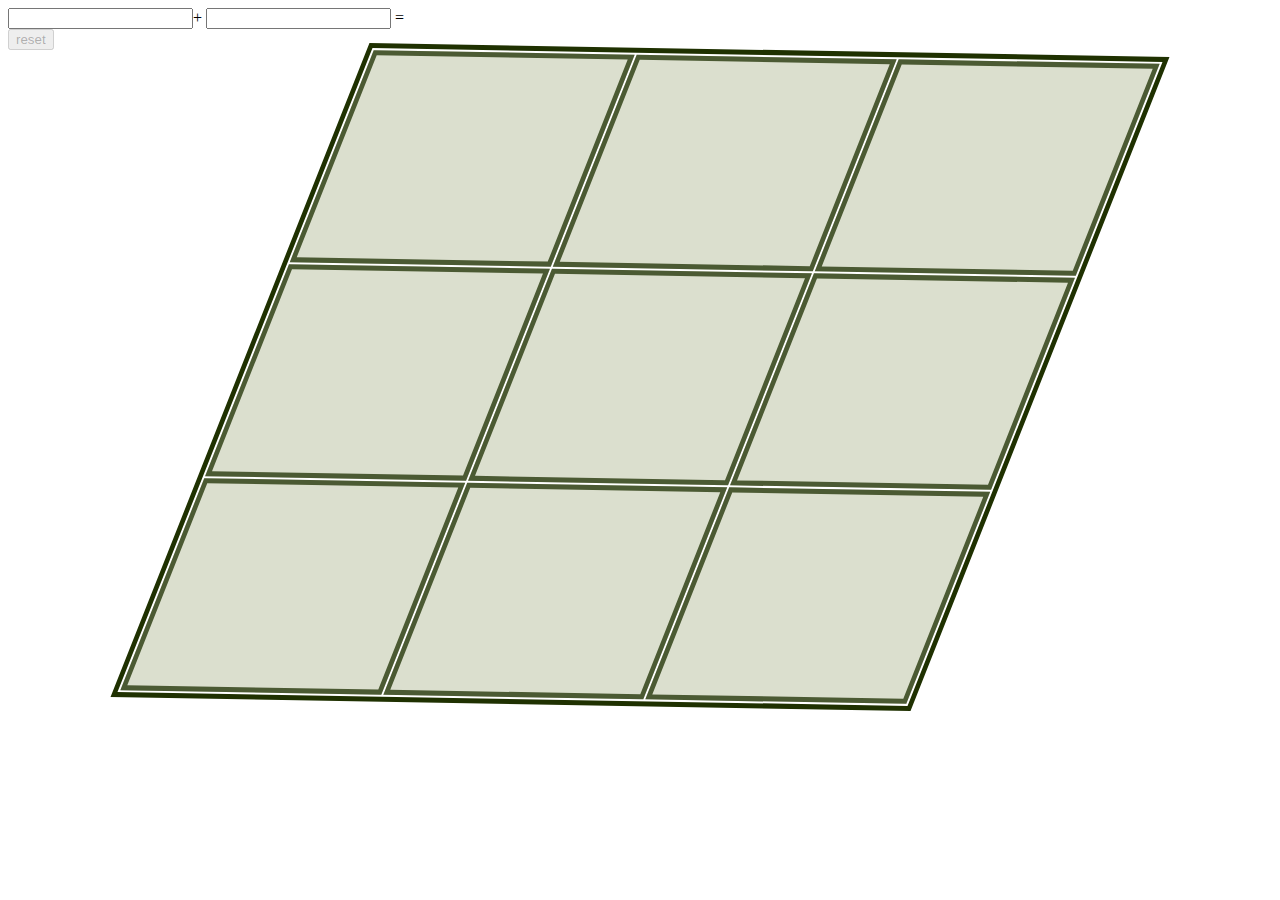
==== index.html @ ec9af098 "Tic tac toe with background2" ====
<!DOCTYPE html>
<html lang="en">
<head>
    <meta charset="UTF-8">
    <meta http-equiv="X-UA-Compatible" content="IE=edge">
    <meta name="viewport" content="width=device-width, initial-scale=1.0">
    <title>Document</title>
</head>
<body>    

    <input id="pole1" type="text" />+

    
    <input id="pole2" type="text" /> 
    =    <div id="box"></div>
    <style>
      body {
        background-image: url('https://th.bing.com/th/id/R.5d12653da99c1280bc9acf414f9c05c4?rik=EYY6ZTTegw165w&pid=ImgRaw&r=0');
    background-repeat: no-repeat;
    background-size: 100% 200%;
    
      }
      table, th, td {
        margin-left: auto;
    margin-right: auto;
      border: 5px solid rgb(31, 49, 1);
      width: 800px;
      height: 200px;

    }
    table {
      transform: skew(-0.06turn, 1deg);
    }
    td {
      text-align: center;
      width:10px solid black ;
      height: 10px solid black;
      font-size: 24px;
      background-color: rgb(211, 216, 194);
      opacity: 0.8;
    }
    .image {
      width: 30px;
    }
    </style>
<table id="tabelka">
  

  <tr>
    <td id="p1"></td>
    <td id="p2"></td>
      <td id="p3"></td>
  
  </tr>

  <tr>
    <td id="p4"></td>
    <td id="p5"></td>
      <td id="p6"></td>
  
  </tr>

  <tr>
    <td id="p7"></td>
    <td id="p8"></td>
      <td id="p9"></td>
  
  </tr>
<button disabled="disabled" id="reset">reset</button>  
</table>    
<div id="result"></div>
<script src="/js/app.js"></script>

</body>
</html>
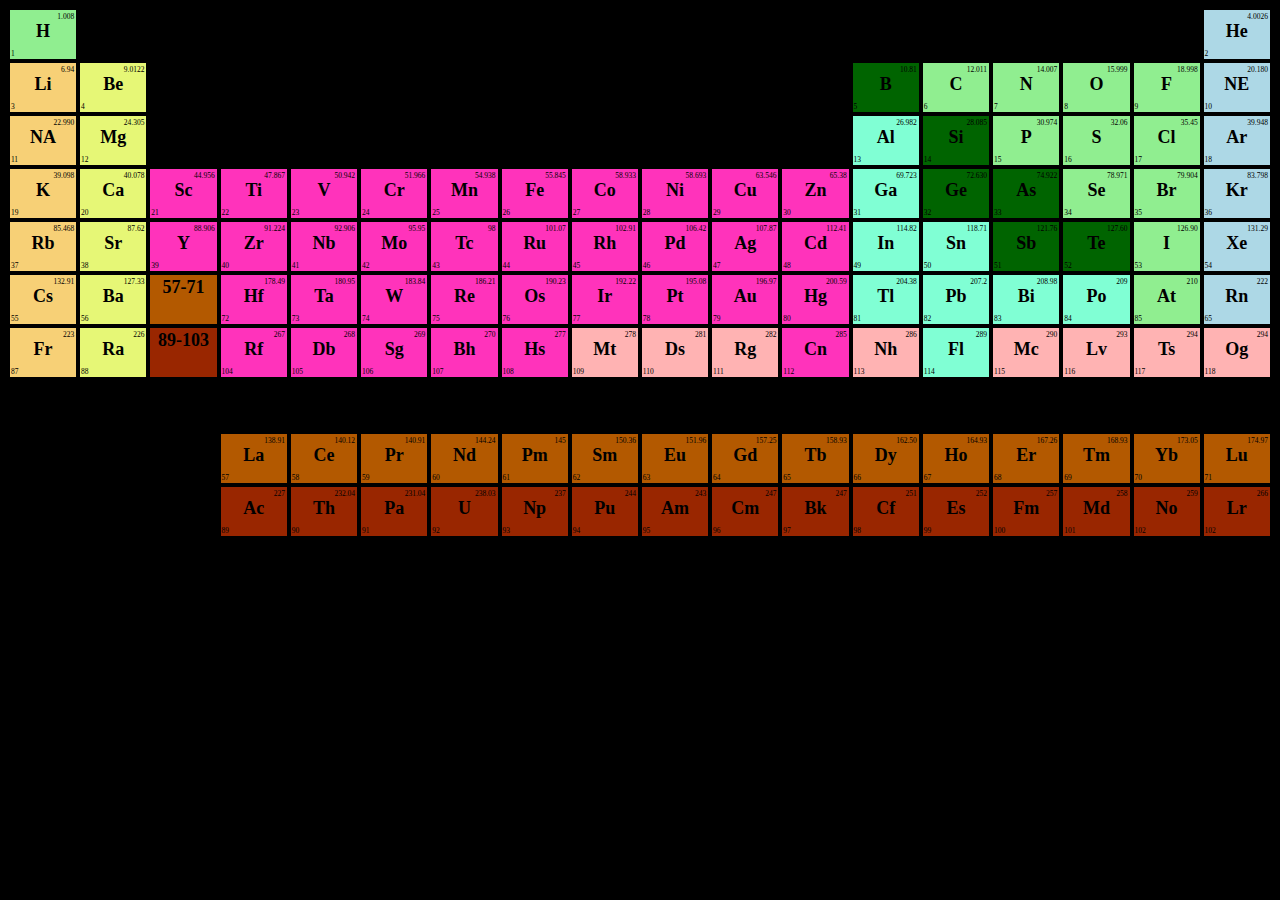
==== commit 54799a50: "elements ordered" ====
--- a/index.html
+++ b/index.html
@@ -1,78 +1,382 @@
-<!DOCTYPE html>
-<html lang="en">
+<html>
+
 <head>
-    <meta charset="UTF-8">
-    <meta http-equiv="X-UA-Compatible" content="IE=edge">
-    <meta name="viewport" content="width=device-width, initial-scale=1.0">
-    <title>Document</title>
+    <link rel="stylesheet" type="text/css" href="responsive.css"/>
 </head>
-<body>    
-
-    <input id="pole1" type="text" />+
-
-    
-    <input id="pole2" type="text" /> 
-    =    <div id="box"></div>
-    <style>
-      body {
-        background-image: url('https://th.bing.com/th/id/R.5d12653da99c1280bc9acf414f9c05c4?rik=EYY6ZTTegw165w&pid=ImgRaw&r=0');
-    background-repeat: no-repeat;
-    background-size: 100% 200%;
-    
-      }
-      table, th, td {
-        margin-left: auto;
-    margin-right: auto;
-      border: 5px solid rgb(31, 49, 1);
-      width: 800px;
-      height: 200px;
-
-    }
-    table {
-      transform: skew(-0.06turn, 1deg);
-    }
-    td {
-      text-align: center;
-      width:10px solid black ;
-      height: 10px solid black;
-      font-size: 24px;
-      background-color: rgb(211, 216, 194);
-      opacity: 0.8;
-    }
-    .image {
-      width: 30px;
-    }
-    </style>
-<table id="tabelka">
-  
-
-  <tr>
-    <td id="p1"></td>
-    <td id="p2"></td>
-      <td id="p3"></td>
-  
-  </tr>
-
-  <tr>
-    <td id="p4"></td>
-    <td id="p5"></td>
-      <td id="p6"></td>
-  
-  </tr>
-
-  <tr>
-    <td id="p7"></td>
-    <td id="p8"></td>
-      <td id="p9"></td>
-  
-  </tr>
-<button disabled="disabled" id="reset">reset</button>  
-</table>    
-<div id="result"></div>
+<style>
+.container {
+	display: flex;
+}
+
+/*weight of element*/
+.dr {
+	text-align: right;
+	font-size:1vmin;
+}
+
+/*symbol name*/
+.symbol{
+  font-size:2vmin;
+  text-align: center
+}
+
+/*num of element*/
+.num_of_ele{
+  position: absolute;
+  left:0.1vmin;
+  bottom: 0.1vmin;
+
+  font-size: 1vmin;
+  text-align: left;
+}
+
+.green {
+  position:relative;
+  background-color: lightgreen;
+  width: 5vw;
+  height: 5vh;
+  padding: 2px;
+  margin: 2px;
+  float: left;
+}
+
+.dark_green {
+  position:relative;
+  background-color: darkgreen;
+  width: 5vw;
+  height: 5vh;
+  padding: 2px;
+  margin: 2px;
+  float: left;
+}
+
+.lime_green {
+  position:relative;
+  background-color: #80ffd4;
+  width: 5vw;
+  height: 5vh;
+  padding: 2px;
+  margin: 2px;
+  float: left;
+}
+
+.pink{
+  position:relative;
+  background-color: #ff33bb;
+  width: 5vw;
+  height: 5vh;
+  padding: 2px;
+  margin: 2px;
+  float: left;
+}
+
+.blue {
+  position:relative;
+  background-color: lightblue;
+  width: 5vw;
+  height: 5vh;
+  padding: 2px;
+  margin: 2px;
+  float: left;
+}
+
+.orange {
+  position:relative;
+  background-color: #f7d076;
+  width: 5vw;
+  height: 5vh;
+  padding: 2px;
+  margin: 2px;
+  float: left;
+}
+
+.dark_orange {
+  position:relative;
+  background-color: #b35900;
+  width: 5vw;
+  height: 5vh;
+  padding: 2px;
+  margin: 2px;
+  float: left;
+}
+
+.red {
+  position:relative;
+  background-color:#ffb3b3 ;
+  width: 5vw;
+  height: 5vh;
+  padding: 2px;
+  margin: 2px;
+  float: left;
+}
+
+.dark_red {
+  position:relative;
+  background-color:#992600 ;
+  width: 5vw;
+  height: 5vh;
+  padding: 2px;
+  margin: 2px;
+  float: left;
+}
+
+.yellow {
+  position:relative;
+  background-color: #e6f776;
+  width: 5vw;
+  height: 5vh;
+  padding: 2px;
+  margin: 2px;
+  float: left;
+}
+
+.invis {
+  position:relative;
+  background-color: lightgreen;
+  opacity: 0;
+  width: 5vw;
+  height: 5vh;
+  padding: 2px;
+  margin: 2px;
+  float: left;
+}
+
+p.gone{
+	visibility: hidden;
+}
+</style>
+<body background="https://i.lensdump.com/i/8GUtVK.jpg" style="background-color:black;">
+
+<!--row 1-->
+<div class="container">
+	<div  class="green"> <div class="dr"><small>1.008</small></div> <div class="symbol"><b>H</b></div>  <div class="num_of_ele"><small>1</small></div></div>
+	<div class="invis"><div class="dr"><small>1</small></div> <br> <div class="symbol"><b>DE</b></div> <div class="num_of_ele"><small>1.008</small></div></div>
+	<div class="invis"><div class="dr"><small>1</small></div> <br> <div class="symbol"><b>DE</b></div> <div class="num_of_ele"><small>1.008</small></div></div>
+	<div class="invis"><div class="dr"><small>1</small></div> <br> <div class="symbol"><b>DE</b></div> <div class="num_of_ele"><small>1.008</small></div></div>
+	<div class="invis"><div class="dr"><small>1</small></div> <br> <div class="symbol"><b>DE</b></div> <div class="num_of_ele"><small>1.008</small></div></div>
+	<div class="invis"><div class="dr"><small>1</small></div> <br> <div class="symbol"><b>DE</b></div> <div class="num_of_ele"><small>1.008</small></div></div>
+	<div class="invis"><div class="dr"><small>1</small></div> <br> <div class="symbol"><b>DE</b></div> <div class="num_of_ele"><small>1.008</small></div></div>
+	<div class="invis"><div class="dr"><small>1</small></div> <br> <div class="symbol"><b>DE</b></div> <div class="num_of_ele"><small>1.008</small></div></div>
+	<div class="invis"><div class="dr"><small>1</small></div> <br> <div class="symbol"><b>DE</b></div> <div class="num_of_ele"><small>1.008</small></div></div>
+	<div class="invis"><div class="dr"><small>1</small></div> <br> <div class="symbol"><b>DE</b></div> <div class="num_of_ele"><small>1.008</small></div></div>
+	<div class="invis"><div class="dr"><small>1</small></div> <br> <div class="symbol"><b>DE</b></div> <div class="num_of_ele"><small>1.008</small></div></div>
+	<div class="invis"><div class="dr"><small>1</small></div> <br> <div class="symbol"><b>DEL</b></div> <div class="num_of_ele"><small>1.008</small></div></div>
+	<div class="invis"><div class="dr"><small>1</small></div> <br> <div class="symbol"><b>DE</b></div> <div class="num_of_ele"><small>1.008</small></div></div>
+	<div class="invis"><div class="dr"><small>1</small></div> <br> <div class="symbol"><b>DE</b></div> <div class="num_of_ele"><small>1.008</small></div></div>
+	<div class="invis"><div class="dr"><small>1</small></div> <br> <div class="symbol"><b>DE</b></div> <div class="num_of_ele"><small>1.008</small></div></div>
+	<div class="invis"><div class="dr"><small>1</small></div> <br> <div class="symbol"><b>DE</b></div> <div class="num_of_ele"><small>1.008</small></div></div>
+	<div class="invis"><div class="dr"><small>1</small></div> <br> <div class="symbol"><b>DE</b></div> <div class="num_of_ele"><small>1.008</small></div></div>
+	<div class="blue"> <div class="dr"><small>4.0026</small></div> <div class="symbol"><b>He</b></div> <div class="num_of_ele"><small>2</small></div></div>
+</div>
+
+
+<!--row 2-->
+<div class="container">
+	<div class="orange"> <div class="dr"><small>6.94</small></div> <div class="symbol"><b>Li</b></div> <div class="num_of_ele"><small>3</small></div></div>
+	<div class="yellow"> <div class="dr"><small>9.0122</small></div>   <div class="symbol"><b>Be</b></div> <div class="num_of_ele"><small>4</small> </div></div>
+
+	<div class="invis"><div class="dr"><small>1</small></div> <br> <div class="symbol"><b>DE</b></div> <div class="num_of_ele"><small>1.008</small></div></div>
+	<div class="invis"><div class="dr"><small>1</small></div> <br> <div class="symbol"><b>DE</b></div> <div class="num_of_ele"><small>1.008</small></div></div>
+	<div class="invis"><div class="dr"><small>1</small></div> <br> <div class="symbol"><b>DE</b></div> <div class="num_of_ele"><small>1.008</small></div></div>
+	<div class="invis"><div class="dr"><small>1</small></div> <br> <div class="symbol"><b>DE</b></div> <div class="num_of_ele"><small>1.008</small></div></div>
+	<div class="invis"><div class="dr"><small>1</small></div> <br> <div class="symbol"><b>DE</b></div> <div class="num_of_ele"><small>1.008</small></div></div>
+	<div class="invis"><div class="dr"><small>1</small></div> <br> <div class="symbol"><b>DE</b></div> <div class="num_of_ele"><small>1.008</small></div></div>
+	<div class="invis"><div class="dr"><small>1</small></div> <br> <div class="symbol"><b>DE</b></div> <div class="num_of_ele"><small>1.008</small></div></div>
+	<div class="invis"><div class="dr"><small>1</small></div> <br> <div class="symbol"><b>DE</b></div> <div class="num_of_ele"><small>1.008</small></div></div>
+	<div class="invis"><div class="dr"><small>1</small></div> <br> <div class="symbol"><b>DE</b></div> <div class="num_of_ele"><small>1.008</small></div></div>
+	<div class="invis"><div class="dr"><small>1</small></div> <br> <div class="symbol"><b>DE</b></div> <div class="num_of_ele"><small>1.008</small></div></div>
+	<div class="dark_green">  <div class="dr"><small>10.81</small></div> <div class="symbol"><b>B</b></div> <div class="num_of_ele"><small>5</small></div></div>
+	<div class="green">  <div class="dr"><small>12.011</small></div> <div class="symbol"><b>C</b></div> <div class="num_of_ele"><small>6</small></div> </div>
+	<div class="green">  <div class="dr"><small>14.007</small></div> <div class="symbol"><b>N</b></div> <div class="num_of_ele"> <small>7</small></div> </div>
+	<div class="green">  <div class="dr"><small>15.999</small></div> <div class="symbol"><b>O</b></div> <div class="num_of_ele"><small>8</small> </div></div>
+	<div class="green">  <div class="dr"><small>18.998</small></div> <div class="symbol"><b>F</b></div> <div class="num_of_ele"><small>9</small></div> </div>
+	<div class="blue">  <div class="dr"><small>20.180</small></div>  <div class="symbol"><b>NE</b></div> <div class="num_of_ele"><small>10</small></div> </div>
+</div>
+
+
+<!--row 3-->
+<div class="container">
+	<div class="orange">  <div class="dr"><small>22.990</small></div> <div class="symbol"><b>NA</b></div> <div class="num_of_ele"><small>11</small></div> </div>
+	<div class="yellow">  <div class="dr"><small>24.305</small></div> <div class="symbol"><b>Mg</b></div> <div class="num_of_ele"><small>12</small></div></div>
+	<div class="invis"><div class="dr"><small>1</small></div> <br> <div class="symbol"><b>DE</b></div> <div class="num_of_ele"><small>1.008</small></div></div>
+	<div class="invis"><div class="dr"><small>1</small></div> <br> <div class="symbol"><b>DE</b></div> <div class="num_of_ele"><small>1.008</small></div></div>
+	<div class="invis"><div class="dr"><small>1</small></div> <br> <div class="symbol"><b>DE</b></div> <div class="num_of_ele"><small>1.008</small></div></div>
+	<div class="invis"><div class="dr"><small>1</small></div> <br> <div class="symbol"><b>DE</b></div> <div class="num_of_ele"><small>1.008</small></div></div>
+	<div class="invis"><div class="dr"><small>1</small></div> <br> <div class="symbol"><b>DE</b></div> <div class="num_of_ele"><small>1.008</small></div></div>
+	<div class="invis"><div class="dr"><small>1</small></div> <br> <div class="symbol"><b>DE</b></div> <div class="num_of_ele"><small>1.008</small></div></div>
+	<div class="invis"><div class="dr"><small>1</small></div> <br> <div class="symbol"><b>DE</b></div> <div class="num_of_ele"><small>1.008</small></div></div>
+	<div class="invis"><div class="dr"><small>1</small></div> <br> <div class="symbol"><b>DE</b></div> <div class="num_of_ele"><small>1.008</small></div></div>
+	<div class="invis"><div class="dr"><small>1</small></div> <br> <div class="symbol"><b>DE</b></div> <div class="num_of_ele"><small>1.008</small></div></div>
+	<div class="invis"><div class="dr"><small>1</small></div> <br> <div class="symbol"><b>DE</b></div> <div class="num_of_ele"><small>1.008</small></div></div>
+	<div class="lime_green"> <div class="dr"><small>26.982</small></div> <div class="symbol"><b>Al</b></div> <div class="num_of_ele"><small>13</small></div> </div>
+	<div class="dark_green"> <div class="dr"><small>28.085</small></div> <div class="symbol"><b>Si</b></div> <div class="num_of_ele"><small>14</small></div> </div>
+	<div class="green"> <div class="dr"><small>30.974</small></div> <div class="symbol"><b>P</b></div> <div class="num_of_ele"><small>15</small></div></div>
+	<div class="green"> <div class="dr"><small>32.06</small></div> <div class="symbol"><b>S</b></div> <div class="num_of_ele"><small>16</small></div></div>
+	<div class="green"> <div class="dr"><small>35.45</small></div> <div class="symbol"><b>Cl</b></div> <div class="num_of_ele"><small>17</small></div></div>
+	<div class="blue"> <div class="dr"><small>39.948</small></div> <div class="symbol"><b>Ar</b></div> <div class="num_of_ele"><small>18</small></div></div>
+</div>
+
+
+<!--row 4-->
+<div class="container">
+	<div class="orange"> <div class="dr"><small>39.098</small></div> <div class="symbol"><b>K</b></div> <div class="num_of_ele"><small>19</small></div> </div>
+	<div class="yellow"> <div class="dr"><small>40.078</small></div> <div class="symbol"><b>Ca</b></div> <div class="num_of_ele"><small>20</small></div> </div>
+	<div class="pink"> <div class="dr"><small>44.956</small></div> <div class="symbol"><b>Sc</b></div> <div class="num_of_ele"><small>21</small></div> </div>
+	<div class="pink"> <div class="dr"><small>47.867</small></div> <div class="symbol"><b>Ti</b></div> <div class="num_of_ele"><small>22</small></div></div>
+	<div class="pink"> <div class="dr"><small>50.942</small></div> <div class="symbol"><b>V</b></div> <div class="num_of_ele"><small>23</small></div></div>
+	<div class="pink"> <div class="dr"><small>51.966</small></div> <div class="symbol"><b>Cr</b></div> <div class="num_of_ele"><small>24</small></div></div>
+	<div class="pink"> <div class="dr"><small>54.938</small></div> <div class="symbol"><b>Mn</b></div> <div class="num_of_ele"> <small>25</small></div></div>
+	<div class="pink"> <div class="dr"><small>55.845</small></div> <div class="symbol"><b>Fe</b></div> <div class="num_of_ele"><small>26</small></div> </div>
+	<div class="pink"> <div class="dr"><small>58.933</small></div> <div class="symbol"><b>Co</b></div> <div class="num_of_ele"><small>27</small></div></div>
+	<div class="pink"> <div class="dr"><small>58.693</small></div> <div class="symbol"><b>Ni</b></div> <div class="num_of_ele"><small>28</small></div></div>
+	<div class="pink"> <div class="dr"><small>63.546</small></div> <div class="symbol"><b>Cu</b></div> <div class="num_of_ele"><small>29</small></div></div>
+	<div class="pink"> <div class="dr"><small>65.38</small></div>  <div class="symbol"><b>Zn</b></div> <div class="num_of_ele"><small>30</small></div></div>
+	<div class="lime_green"> <div class="dr"><small>69.723</small></div> <div class="symbol"><b>Ga</b></div> <div class="num_of_ele"><small>31</small></div></div>
+	<div class="dark_green"> <div class="dr"><small>72.630</small></div> <div class="symbol"><b>Ge</b></div> <div class="num_of_ele"><small>32</small></div></div>
+	<div class="dark_green"> <div class="dr"><small>74.922</small></div> <div class="symbol"><b>As</b></div> <div class="num_of_ele"><small>33</small></div></div>
+	<div class="green"> <div class="dr"><small>78.971</small></div> <div class="symbol"><b>Se</b></div> <div class="num_of_ele"><small>34</small></div></div>
+	<div class="green"> <div class="dr"><small>79.904</small></div> <div class="symbol"><b>Br</b></div> <div class="num_of_ele"><small>35</small></div></div>
+	<div class="blue"> <div class="dr"><small>83.798</small></div> <div class="symbol"><b>Kr</b></div> <div class="num_of_ele"><small>36</small></div></div>
+</div>
+
+
+<!--row 5 -->
+<div class="container">
+	<div class="orange"> <div class="dr"><small>85.468</small></div> <div class="symbol"><b>Rb</b></div> <div class="num_of_ele"><small>37</small></div></div>
+	<div class="yellow"> <div class="dr"><small>87.62</small></div> <div class="symbol"><b>Sr</b></div> <div class="num_of_ele"><small>38</small></div> </div>
+	<div class="pink"> <div class="dr"><small>88.906</small></div> <div class="symbol"><b>Y</b></div> <div class="num_of_ele"><small>39</small></div> </div>
+	<div class="pink"> <div class="dr"><small>91.224</small></div>  <div class="symbol"><b>Zr</b></div> <div class="num_of_ele"><small>40</small></div></div>
+	<div class="pink"> <div class="dr"><small>92.906</small></div> <div class="symbol"><b>Nb</b></div> <div class="num_of_ele"><small>41</small></div> </div>
+	<div class="pink"> <div class="dr"><small>95.95</small></div>   <div class="symbol"><b>Mo</b></div> <div class="num_of_ele"><small>42</small></div> </div>
+	<div class="pink"> <div class="dr"><small>98</small></div> <div class="symbol"><b>Tc</b></div> <div class="num_of_ele"><small>43</small></div> </div>
+	<div class="pink"> <div class="dr"><small>101.07</small></div> <div class="symbol"><b>Ru</b></div> <div class="num_of_ele"> <small>44</small></div> </div>
+	<div class="pink"> <div class="dr"><small>102.91</small></div> <div class="symbol"><b>Rh</b></div> <div class="num_of_ele"> <small>45</small></div></div>
+	<div class="pink"> <div class="dr"><small>106.42</small></div> <div class="symbol"><b>Pd</b></div> <div class="num_of_ele"><small>46</small></div></div>
+	<div class="pink"> <div class="dr"><small>107.87</small></div> <div class="symbol"><b>Ag</b></div> <div class="num_of_ele"><small>47</small></div> </div>
+	<div class="pink"> <div class="dr"><small>112.41</small></div> <div class="symbol"><b>Cd</b></div> <div class="num_of_ele"> <small>48</small></div> </div>
+	<div class="lime_green"> <div class="dr"><small>114.82</small></div> <div class="symbol"><b>In</b></div> <div class="num_of_ele"> <small>49</small> </div></div>
+	<div class="lime_green"> <div class="dr"><small>118.71</small></div> <div class="symbol"><b>Sn</b></div> <div class="num_of_ele"> <small>50</small></div> </div>
+	<div class="dark_green"> <div class="dr"><small>121.76</small></div> <div class="symbol"><b>Sb</b></div> <div class="num_of_ele"> <small>51</small></div></div>
+	<div class="dark_green"> <div class="dr"><small>127.60</small></div>  <div class="symbol"><b>Te</b></div> <div class="num_of_ele"><small>52</small></div> </div>
+	<div class="green"> <div class="dr"><small>126.90</small></div> <div class="symbol"><b>I</b></div> <div class="num_of_ele"><small>53</small></div> </div>
+	<div class="blue"> <div class="dr"><small>131.29</small></div> <div class="symbol"><b>Xe</b></div> <div class="num_of_ele"><small>54</small></div></div>
+</div>
+
+
+<!--row 6-->
+<div class="container">
+	<div class="orange">  <div class="dr"><small>132.91</small></div> <div class="symbol"><b>Cs</b></div> <div class="num_of_ele"><small>55</small></div></div>
+	<div class="yellow">  <div class="dr"><small>127.33</small></div> <div class="symbol"><b>Ba</b></div> <div class="num_of_ele"><small>56</small></div></div>
+	<div class="dark_orange">  <div class="dr"><small></small></div>  <div class="symbol"><b><center>57-71</center></b></div> <div class="num_of_ele"><small></small></div></div>
+	<div class="pink">  <div class="dr"><small>178.49</small></div> <div class="symbol"><b>Hf</b></div> <div class="num_of_ele"><small>72</small></div></div>
+	<div class="pink">  <div class="dr"><small>180.95</small></div> <div class="symbol"><b>Ta</b></div> <div class="num_of_ele"><small>73</small></div></div>
+	<div class="pink">  <div class="dr"><small>183.84</small></div> <div class="symbol"><b>W</b></div> <div class="num_of_ele"><small>74</small></div> </div>
+	<div class="pink">  <div class="dr"><small>186.21</small></div>  <div class="symbol"><b>Re</b></div> <div class="num_of_ele"><small>75</small></div></div>
+	<div class="pink">  <div class="dr"><small>190.23</small></div> <div class="symbol"><b>Os</b></div> <div class="num_of_ele"><small>76</small></div></div>
+	<div class="pink">  <div class="dr"><small>192.22</small></div> <div class="symbol"><b>Ir</b></div> <div class="num_of_ele"><small>77</small></div> </div>
+	<div class="pink">  <div class="dr"><small>195.08</small></div>   <div class="symbol"><b>Pt</b></div> <div class="num_of_ele"><small>78</small></div> </div>
+	<div class="pink">  <div class="dr"><small>196.97</small></div>   <div class="symbol"><b>Au</b></div> <div class="num_of_ele"><small>79</small></div> </div>
+	<div class="pink">  <div class="dr"><small>200.59</small></div>   <div class="symbol"><b>Hg</b></div> <div class="num_of_ele"><small>80</small></div> </div>
+	<div class="lime_green">  <div class="dr"><small>204.38</small></div>   <div class="symbol"><b>Tl</b></div> <div class="num_of_ele"><small>81</small></div> </div>
+	<div class="lime_green">  <div class="dr"><small>207.2</small></div>   <div class="symbol"><b>Pb</b> </div> <div class="num_of_ele"><small>82</small></div> </div>
+	<div class="lime_green">  <div class="dr"><small>208.98</small></div>   <div class="symbol"><b>Bi</b></div> <div class="num_of_ele"><small>83</small></div> </div>
+	<div class="lime_green">  <div class="dr"><small>209</small></div>   <div class="symbol"><b>Po</b></div> <div class="num_of_ele"><small>84</small></div> </div>
+	<div class="green">  <div class="dr"><small>210</small></div>   <div class="symbol"><b>At</b></div> <div class="num_of_ele"><small>85</small></div> </div>
+	<div class="blue">  <div class="dr"><small>222</small></div>   <div class="symbol"><b>Rn</b></div> <div class="num_of_ele"><small>65</small></div> </div>
+</div>
+
+
+<!--row 7-->
+<div class="container">
+	<div class="orange">  <div class="dr"><small>223</small></div>   <div class="symbol"><b>Fr</b></div> <div class="num_of_ele"><small>87</small></div> </div>
+	<div class="yellow">  <div class="dr"><small>226</small></div>   <div class="symbol"><b>Ra</b></div> <div class="num_of_ele"><small>88</small></div> </div>
+	<div class="dark_red">  <div class="dr"><small></small></div>   <div class="symbol"><b><center>89-103</center></b></div> <div class="num_of_ele"><small></small></div> </div>
+	<div class="pink">  <div class="dr"><small>267</small></div>   <div class="symbol"><b>Rf</b></div> <div class="num_of_ele"><small>104</small></div> </div>
+	<div class="pink">  <div class="dr"><small>268</small></div>   <div class="symbol"><b>Db</b></div> <div class="num_of_ele"><small>105</small></div> </div>
+	<div class="pink">  <div class="dr"><small>269</small></div>   <div class="symbol"><b>Sg</b></div> <div class="num_of_ele"><small>106</small></div> </div>
+	<div class="pink">  <div class="dr"><small>270</small></div>   <div class="symbol"><b>Bh</b></div> <div class="num_of_ele"><small>107</small></div> </div>
+	<div class="pink">  <div class="dr"><small>277</small></div>   <div class="symbol"><b>Hs</b></div> <div class="num_of_ele"><small>108</small></div> </div>
+	<div class="red">  <div class="dr"><small>278</small></div>   <div class="symbol"><b>Mt</b></div> <div class="num_of_ele"><small>109</small></div> </div>
+	<div class="red">  <div class="dr"><small>281</small></div>   <div class="symbol"><b>Ds</b></div> <div class="num_of_ele"><small>110</small></div> </div>
+	<div class="red">  <div class="dr"><small>282</small></div>   <div class="symbol"><b>Rg</b></div> <div class="num_of_ele"><small>111</small></div> </div>
+	<div class="pink">  <div class="dr"><small>285</small></div>   <div class="symbol"><b>Cn</b></div> <div class="num_of_ele"><small>112</small></div> </div>
+	<div class="red">  <div class="dr"><small>286</small></div>   <div class="symbol"><b>Nh</b></div> <div class="num_of_ele"><small>113</small></div> </div>
+	<div class="lime_green">  <div class="dr"><small>289</small></div>   <div class="symbol"><b>Fl</b> </div> <div class="num_of_ele"><small>114</small> </div></div>
+	<div class="red">  <div class="dr"><small>290</small></div>   <div class="symbol"><b>Mc</b></div> <div class="num_of_ele"><small>115</small></div> </div>
+	<div class="red">  <div class="dr"><small>293</small></div>   <div class="symbol"><b>Lv</b></div> <div class="num_of_ele"><small>116</small></div> </div>
+	<div class="red">  <div class="dr"><small>294</small></div>   <div class="symbol"><b>Ts</b></div> <div class="num_of_ele"><small>117</small></div></div>
+	<div class="red">  <div class="dr"><small>294</small></div>   <div class="symbol"><b>Og</b></div> <div class="num_of_ele"><small>118</small></div> </div>
+</div>
+
+
+<!--row 8 is empty-->
+<div class="container">
+	<div class="invis"><div class="dr"><small>1</small></div> <br> <div class="symbol"><b>DE</b></div> <div class="num_of_ele"><small>1.008</small></div></div>
+	<div class="invis"><div class="dr"><small>1</small></div> <br> <div class="symbol"><b>DE</b></div> <div class="num_of_ele"><small>1.008</small></div></div>
+	<div class="invis"><div class="dr"><small>1</small></div> <br> <div class="symbol"><b>DE</b></div> <div class="num_of_ele"><small>1.008</small></div></div>
+	<div class="invis"><div class="dr"><small>1</small></div> <br> <div class="symbol"><b>DE</b></div> <div class="num_of_ele"><small>1.008</small></div></div>
+	<div class="invis"><div class="dr"><small>1</small></div> <br> <div class="symbol"><b>DE</b></div> <div class="num_of_ele"><small>1.008</small></div></div>
+	<div class="invis"><div class="dr"><small>1</small></div> <br> <div class="symbol"><b>DE</b></div> <div class="num_of_ele"><small>1.008</small></div></div>
+	<div class="invis"><div class="dr"><small>1</small></div> <br> <div class="symbol"><b>DE</b></div> <div class="num_of_ele"><small>1.008</small></div></div>
+	<div class="invis"><div class="dr"><small>1</small></div> <br> <div class="symbol"><b>DE</b></div> <div class="num_of_ele"><small>1.008</small></div></div>
+	<div class="invis"><div class="dr"><small>1</small></div> <br> <div class="symbol"><b>DE</b></div> <div class="num_of_ele"><small>1.008</small></div></div>
+	<div class="invis"><div class="dr"><small>1</small></div> <br> <div class="symbol"><b>DE</b></div> <div class="num_of_ele"><small>1.008</small></div></div>
+	<div class="invis"><div class="dr"><small>1</small></div> <br> <div class="symbol"><b>DE</b></div> <div class="num_of_ele"><small>1.008</small></div></div>
+	<div class="invis"><div class="dr"><small>1</small></div> <br> <div class="symbol"><b>DE</b></div> <div class="num_of_ele"><small>1.008</small></div></div>
+	<div class="invis"><div class="dr"><small>1</small></div> <br> <div class="symbol"><b>DE</b></div> <div class="num_of_ele"><small>1.008</small></div></div>
+	<div class="invis"><div class="dr"><small>1</small></div> <br> <div class="symbol"><b>DE</b></div> <div class="num_of_ele"><small>1.008</small></div></div>
+	<div class="invis"><div class="dr"><small>1</small></div> <br> <div class="symbol"><b>DE</b></div> <div class="num_of_ele"><small>1.008</small></div></div>
+	<div class="invis"><div class="dr"><small>1</small></div> <br> <div class="symbol"><b>DE</b></div> <div class="num_of_ele"><small>1.008</small></div></div>
+	<div class="invis"><div class="dr"><small>1</small></div> <br> <div class="symbol"><b>DE</b></div> <div class="num_of_ele"><small>1.008</small></div></div>
+	<div class="invis"><div class="dr"><small>1</small></div> <br> <div class="symbol"><b>DE</b></div> <div class="num_of_ele"><small>1.008</small></div></div>
+</div>
+
+
+<!--row 9-->
+<div class="container">
+	<div class="invis"><div class="dr"><small>1</small></div> <br> <div class="symbol"><b>DE</b></div> <div class="num_of_ele"><small>1.008</small></div></div>
+	<div class="invis"><div class="dr"><small>1</small></div> <br> <div class="symbol"><b>DE</b></div> <div class="num_of_ele"><small>1.008</small></div></div>
+	<div class="invis"><div class="dr"><small>1</small></div> <br> <div class="symbol"><b>DE</b></div> <div class="num_of_ele"><small>1.008</small></div></div>
+	<div class="dark_orange">  <div class="dr"><small>138.91</small></div>   <div class="symbol"><b>La</b></div> <div class="num_of_ele"><small>57</small></div> </div>
+	<div class="dark_orange">  <div class="dr"><small>140.12</small></div>   <div class="symbol"><b>Ce</b></div> <div class="num_of_ele"><small>58</small></div> </div>
+	<div class="dark_orange">  <div class="dr"><small>140.91</small></div>   <div class="symbol"><b>Pr</b></div> <div class="num_of_ele"><small>59</small></div> </div>
+	<div class="dark_orange">  <div class="dr"><small>144.24</small></div>   <div class="symbol"><b>Nd</b></div> <div class="num_of_ele"><small>60</small></div> </div>
+	<div class="dark_orange">  <div class="dr"><small>145</small></div>   <div class="symbol"><b>Pm</b></div> <div class="num_of_ele"><small>61</small></div> </div>
+	<div class="dark_orange">  <div class="dr"><small>150.36</small></div>   <div class="symbol"><b>Sm</b></div> <div class="num_of_ele"><small>62</small></div> </div>
+	<div class="dark_orange">  <div class="dr"><small>151.96</small></div>   <div class="symbol"><b>Eu</b></div> <div class="num_of_ele"><small>63</small></div> </div>
+	<div class="dark_orange">  <div class="dr"><small>157.25</small></div>   <div class="symbol"><b>Gd</b></div> <div class="num_of_ele"><small>64</small></div> </div>
+	<div class="dark_orange">  <div class="dr"><small>158.93</small></div>   <div class="symbol"><b>Tb</b></div> <div class="num_of_ele"><small>65</small></div> </div>
+	<div class="dark_orange">  <div class="dr"><small>162.50</small></div>   <div class="symbol"><b>Dy</b></div> <div class="num_of_ele"><small>66</small></div> </div>
+	<div class="dark_orange">  <div class="dr"><small>164.93</small></div>   <div class="symbol"><b>Ho</b></div> <div class="num_of_ele"><small>67</small></div> </div>
+	<div class="dark_orange">  <div class="dr"><small>167.26</small></div>   <div class="symbol"><b>Er</b></div> <div class="num_of_ele"><small>68</small></div> </div>
+	<div class="dark_orange">  <div class="dr"><small>168.93</small></div>   <div class="symbol"><b>Tm</b></div> <div class="num_of_ele"><small>69</small></div> </div>
+	<div class="dark_orange">  <div class="dr"><small>173.05</small></div>   <div class="symbol"><b>Yb</b></div> <div class="num_of_ele"><small>70</small></div> </div>
+	<div class="dark_orange">  <div class="dr"><small>174.97</small></div>   <div class="symbol"><b>Lu</b></div> <div class="num_of_ele"><small>71</small></div> </div>
+</div>
+
+
+<!--row 10-->
+<div class="container">
+	<div class="invis"><div class="dr"><small>1</small></div> <br> <div class="symbol"><b>DE</b></div> <div class="num_of_ele"><small>1.008</small></div></div>
+	<div class="invis"><div class="dr"><small>1</small></div> <br> <div class="symbol"><b>DE</b></div> <div class="num_of_ele"><small>1.008</small></div></div>
+	<div class="invis"><div class="dr"><small>1</small></div> <br> <div class="symbol"><b>DE</b></div> <div class="num_of_ele"><small>1.008</small></div></div>
+	<div class="dark_red">  <div class="dr"><small>227</small></div>   <div class="symbol"><b>Ac</b></div> <div class="num_of_ele"><small>89</small></div> </div>
+	<div class="dark_red">  <div class="dr"><small>232.04</small></div>   <div class="symbol"><b>Th</b></div> <div class="num_of_ele"><small>90</small></div> </div>
+	<div class="dark_red">  <div class="dr"><small>231.04</small></div>   <div class="symbol"><b>Pa</b></div> <div class="num_of_ele"><small>91</small></div> </div>
+	<div class="dark_red">  <div class="dr"><small>238.03</small></div>   <div class="symbol"><b>U</b></div> <div class="num_of_ele"><small>92</small></div> </div>
+	<div class="dark_red">  <div class="dr"><small>237</small></div>   <div class="symbol"><b>Np</b></div> <div class="num_of_ele"><small>93</small></div> </div>
+	<div class="dark_red">  <div class="dr"><small>244</small></div>   <div class="symbol"><b>Pu</b></div> <div class="num_of_ele"><small>94</small></div> </div>
+	<div class="dark_red">  <div class="dr"><small>243</small></div>   <div class="symbol"><b>Am</b></div> <div class="num_of_ele"><small>95</small></div> </div>
+	<div class="dark_red">  <div class="dr"><small>247</small></div>   <div class="symbol"><b>Cm</b></div> <div class="num_of_ele"><small>96</small></div> </div>
+	<div class="dark_red">  <div class="dr"><small>247</small></div>   <div class="symbol"><b>Bk</b></div> <div class="num_of_ele"><small>97</small></div> </div>
+	<div class="dark_red">  <div class="dr"><small>251</small></div>   <div class="symbol"><b>Cf</b></div> <div class="num_of_ele"><small>98</small></div> </div>
+	<div class="dark_red">  <div class="dr"><small>252</small></div>   <div class="symbol"><b>Es</b></div> <div class="num_of_ele"><small>99</small> </div></div>
+	<div class="dark_red">  <div class="dr"><small>257</small></div>   <div class="symbol"><b>Fm</b></div> <div class="num_of_ele"><small>100</small></div> </div>
+	<div class="dark_red">  <div class="dr"><small>258</small></div>   <div class="symbol"><b>Md</b></div> <div class="num_of_ele"><small>101</small></div> </div>
+	<div class="dark_red">  <div class="dr"><small>259</small></div>   <div class="symbol"><b>No</b></div> <div class="num_of_ele"><small>102</small></div> </div>
+	<div class="dark_red">  <div class="dr"><small>266</small></div>   <div class="symbol"><b>Lr</b></div> <div class="num_of_ele"><small>102</small></div> </div>
+</div>
 <script src="/js/app.js"></script>
-
+<script src="/js/pierwiastki.js"></script>
 </body>
-</html> 
-
-
-
+</html>
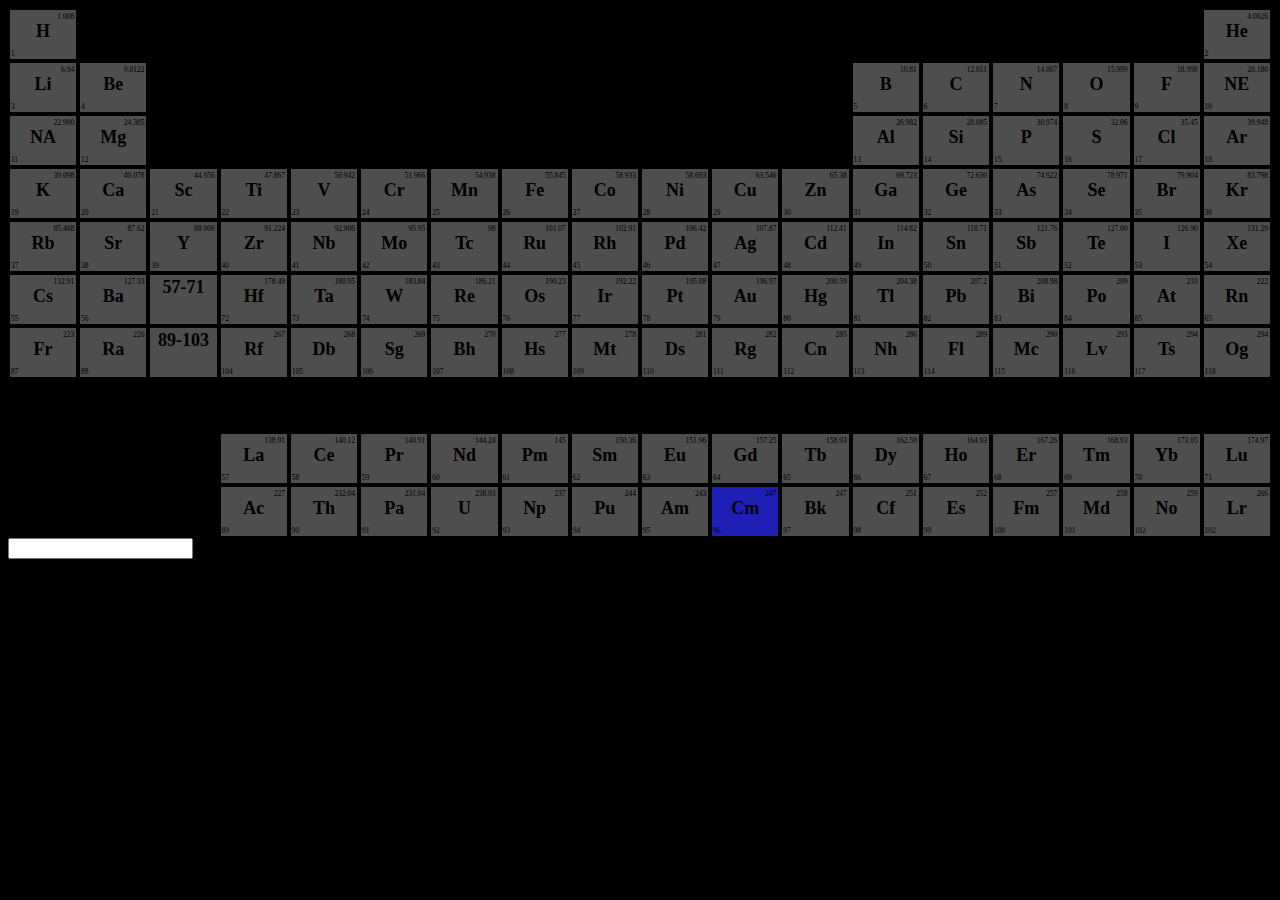
==== commit cb5816cf: "gameElements" ====
--- a/index.html
+++ b/index.html
@@ -7,7 +7,35 @@
 .container {
 	display: flex;
 }
-
+.checked {
+	position:relative;
+  background-color: rgba(33, 35, 202, 0.897) !important;
+  width: 5vw;
+  height: 5vh;
+  padding: 2px;
+  margin: 2px;
+  float: left;
+  
+}
+
+.goodAnswer{
+	position:relative;
+  background-color: rgba(5, 249, 95, 0.897) !important;
+  width: 5vw;
+  height: 5vh;
+  padding: 2px;
+  margin: 2px;
+  float: left;
+}
+.badAnswer{
+	position:relative;
+  background-color: rgba(249, 5, 5, 0.897) !important;
+  width: 5vw;
+  height: 5vh;
+  padding: 2px;
+  margin: 2px;
+  float: left;
+}
 /*weight of element*/
 .dr {
 	text-align: right;
@@ -32,7 +60,7 @@
 
 .green {
   position:relative;
-  background-color: lightgreen;
+  background-color: rgba(86, 87, 86, 0.897);
   width: 5vw;
   height: 5vh;
   padding: 2px;
@@ -42,7 +70,7 @@
 
 .dark_green {
   position:relative;
-  background-color: darkgreen;
+  background-color:rgba(86, 87, 86, 0.897);
   width: 5vw;
   height: 5vh;
   padding: 2px;
@@ -52,7 +80,7 @@
 
 .lime_green {
   position:relative;
-  background-color: #80ffd4;
+  background-color:rgba(86, 87, 86, 0.897);
   width: 5vw;
   height: 5vh;
   padding: 2px;
@@ -62,7 +90,7 @@
 
 .pink{
   position:relative;
-  background-color: #ff33bb;
+  background-color: rgba(86, 87, 86, 0.897);
   width: 5vw;
   height: 5vh;
   padding: 2px;
@@ -72,7 +100,7 @@
 
 .blue {
   position:relative;
-  background-color: lightblue;
+  background-color:rgba(86, 87, 86, 0.897);
   width: 5vw;
   height: 5vh;
   padding: 2px;
@@ -82,7 +110,7 @@
 
 .orange {
   position:relative;
-  background-color: #f7d076;
+  background-color: rgba(86, 87, 86, 0.897);
   width: 5vw;
   height: 5vh;
   padding: 2px;
@@ -92,7 +120,7 @@
 
 .dark_orange {
   position:relative;
-  background-color: #b35900;
+  background-color:rgba(86, 87, 86, 0.897);
   width: 5vw;
   height: 5vh;
   padding: 2px;
@@ -102,7 +130,7 @@
 
 .red {
   position:relative;
-  background-color:#ffb3b3 ;
+  background-color:rgba(86, 87, 86, 0.897);
   width: 5vw;
   height: 5vh;
   padding: 2px;
@@ -112,7 +140,7 @@
 
 .dark_red {
   position:relative;
-  background-color:#992600 ;
+  background-color:rgba(86, 87, 86, 0.897);
   width: 5vw;
   height: 5vh;
   padding: 2px;
@@ -122,7 +150,7 @@
 
 .yellow {
   position:relative;
-  background-color: #e6f776;
+  background-color:rgba(86, 87, 86, 0.897);
   width: 5vw;
   height: 5vh;
   padding: 2px;
@@ -376,7 +404,12 @@
 	<div class="dark_red">  <div class="dr"><small>259</small></div>   <div class="symbol"><b>No</b></div> <div class="num_of_ele"><small>102</small></div> </div>
 	<div class="dark_red">  <div class="dr"><small>266</small></div>   <div class="symbol"><b>Lr</b></div> <div class="num_of_ele"><small>102</small></div> </div>
 </div>
-<script src="/js/app.js"></script>
-<script src="/js/pierwiastki.js"></script>
+<input id="insertElementKey" onkeypress="checkElement(event)"/>
+<script src="../js/pierwiastki.js"></script>
+<script src="../js/app.js"></script>
+
+
 </body>
+
+
 </html>
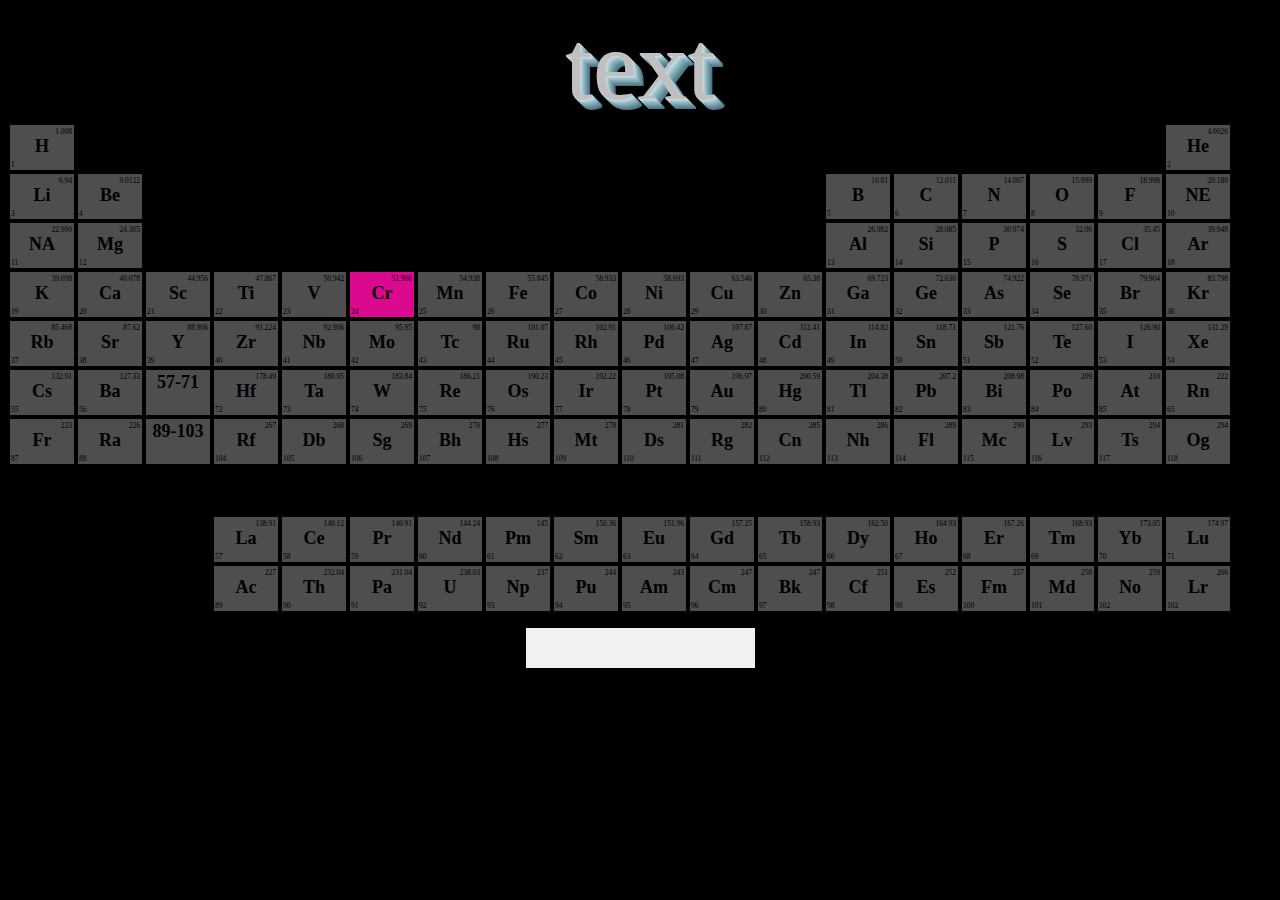
==== commit 63279add: "game with timer" ====
--- a/index.html
+++ b/index.html
@@ -1,415 +1,971 @@
 <html>
 
 <head>
-    <link rel="stylesheet" type="text/css" href="responsive.css"/>
+    <link rel="stylesheet" type="text/css" href="../css/style.css" />
+    <link rel="stylesheet" type="text/css" href="../css/autocomplete.css" />
 </head>
-<style>
-.container {
-	display: flex;
-}
-.checked {
-	position:relative;
-  background-color: rgba(33, 35, 202, 0.897) !important;
-  width: 5vw;
-  height: 5vh;
-  padding: 2px;
-  margin: 2px;
-  float: left;
-  
-}
-
-.goodAnswer{
-	position:relative;
-  background-color: rgba(5, 249, 95, 0.897) !important;
-  width: 5vw;
-  height: 5vh;
-  padding: 2px;
-  margin: 2px;
-  float: left;
-}
-.badAnswer{
-	position:relative;
-  background-color: rgba(249, 5, 5, 0.897) !important;
-  width: 5vw;
-  height: 5vh;
-  padding: 2px;
-  margin: 2px;
-  float: left;
-}
-/*weight of element*/
-.dr {
-	text-align: right;
-	font-size:1vmin;
-}
-
-/*symbol name*/
-.symbol{
-  font-size:2vmin;
-  text-align: center
-}
-
-/*num of element*/
-.num_of_ele{
-  position: absolute;
-  left:0.1vmin;
-  bottom: 0.1vmin;
-
-  font-size: 1vmin;
-  text-align: left;
-}
-
-.green {
-  position:relative;
-  background-color: rgba(86, 87, 86, 0.897);
-  width: 5vw;
-  height: 5vh;
-  padding: 2px;
-  margin: 2px;
-  float: left;
-}
-
-.dark_green {
-  position:relative;
-  background-color:rgba(86, 87, 86, 0.897);
-  width: 5vw;
-  height: 5vh;
-  padding: 2px;
-  margin: 2px;
-  float: left;
-}
-
-.lime_green {
-  position:relative;
-  background-color:rgba(86, 87, 86, 0.897);
-  width: 5vw;
-  height: 5vh;
-  padding: 2px;
-  margin: 2px;
-  float: left;
-}
-
-.pink{
-  position:relative;
-  background-color: rgba(86, 87, 86, 0.897);
-  width: 5vw;
-  height: 5vh;
-  padding: 2px;
-  margin: 2px;
-  float: left;
-}
-
-.blue {
-  position:relative;
-  background-color:rgba(86, 87, 86, 0.897);
-  width: 5vw;
-  height: 5vh;
-  padding: 2px;
-  margin: 2px;
-  float: left;
-}
-
-.orange {
-  position:relative;
-  background-color: rgba(86, 87, 86, 0.897);
-  width: 5vw;
-  height: 5vh;
-  padding: 2px;
-  margin: 2px;
-  float: left;
-}
-
-.dark_orange {
-  position:relative;
-  background-color:rgba(86, 87, 86, 0.897);
-  width: 5vw;
-  height: 5vh;
-  padding: 2px;
-  margin: 2px;
-  float: left;
-}
-
-.red {
-  position:relative;
-  background-color:rgba(86, 87, 86, 0.897);
-  width: 5vw;
-  height: 5vh;
-  padding: 2px;
-  margin: 2px;
-  float: left;
-}
-
-.dark_red {
-  position:relative;
-  background-color:rgba(86, 87, 86, 0.897);
-  width: 5vw;
-  height: 5vh;
-  padding: 2px;
-  margin: 2px;
-  float: left;
-}
-
-.yellow {
-  position:relative;
-  background-color:rgba(86, 87, 86, 0.897);
-  width: 5vw;
-  height: 5vh;
-  padding: 2px;
-  margin: 2px;
-  float: left;
-}
-
-.invis {
-  position:relative;
-  background-color: lightgreen;
-  opacity: 0;
-  width: 5vw;
-  height: 5vh;
-  padding: 2px;
-  margin: 2px;
-  float: left;
-}
-
-p.gone{
-	visibility: hidden;
-}
-</style>
-<body background="https://i.lensdump.com/i/8GUtVK.jpg" style="background-color:black;">
-
-<!--row 1-->
-<div class="container">
-	<div  class="green"> <div class="dr"><small>1.008</small></div> <div class="symbol"><b>H</b></div>  <div class="num_of_ele"><small>1</small></div></div>
-	<div class="invis"><div class="dr"><small>1</small></div> <br> <div class="symbol"><b>DE</b></div> <div class="num_of_ele"><small>1.008</small></div></div>
-	<div class="invis"><div class="dr"><small>1</small></div> <br> <div class="symbol"><b>DE</b></div> <div class="num_of_ele"><small>1.008</small></div></div>
-	<div class="invis"><div class="dr"><small>1</small></div> <br> <div class="symbol"><b>DE</b></div> <div class="num_of_ele"><small>1.008</small></div></div>
-	<div class="invis"><div class="dr"><small>1</small></div> <br> <div class="symbol"><b>DE</b></div> <div class="num_of_ele"><small>1.008</small></div></div>
-	<div class="invis"><div class="dr"><small>1</small></div> <br> <div class="symbol"><b>DE</b></div> <div class="num_of_ele"><small>1.008</small></div></div>
-	<div class="invis"><div class="dr"><small>1</small></div> <br> <div class="symbol"><b>DE</b></div> <div class="num_of_ele"><small>1.008</small></div></div>
-	<div class="invis"><div class="dr"><small>1</small></div> <br> <div class="symbol"><b>DE</b></div> <div class="num_of_ele"><small>1.008</small></div></div>
-	<div class="invis"><div class="dr"><small>1</small></div> <br> <div class="symbol"><b>DE</b></div> <div class="num_of_ele"><small>1.008</small></div></div>
-	<div class="invis"><div class="dr"><small>1</small></div> <br> <div class="symbol"><b>DE</b></div> <div class="num_of_ele"><small>1.008</small></div></div>
-	<div class="invis"><div class="dr"><small>1</small></div> <br> <div class="symbol"><b>DE</b></div> <div class="num_of_ele"><small>1.008</small></div></div>
-	<div class="invis"><div class="dr"><small>1</small></div> <br> <div class="symbol"><b>DEL</b></div> <div class="num_of_ele"><small>1.008</small></div></div>
-	<div class="invis"><div class="dr"><small>1</small></div> <br> <div class="symbol"><b>DE</b></div> <div class="num_of_ele"><small>1.008</small></div></div>
-	<div class="invis"><div class="dr"><small>1</small></div> <br> <div class="symbol"><b>DE</b></div> <div class="num_of_ele"><small>1.008</small></div></div>
-	<div class="invis"><div class="dr"><small>1</small></div> <br> <div class="symbol"><b>DE</b></div> <div class="num_of_ele"><small>1.008</small></div></div>
-	<div class="invis"><div class="dr"><small>1</small></div> <br> <div class="symbol"><b>DE</b></div> <div class="num_of_ele"><small>1.008</small></div></div>
-	<div class="invis"><div class="dr"><small>1</small></div> <br> <div class="symbol"><b>DE</b></div> <div class="num_of_ele"><small>1.008</small></div></div>
-	<div class="blue"> <div class="dr"><small>4.0026</small></div> <div class="symbol"><b>He</b></div> <div class="num_of_ele"><small>2</small></div></div>
-</div>
-
-
-<!--row 2-->
-<div class="container">
-	<div class="orange"> <div class="dr"><small>6.94</small></div> <div class="symbol"><b>Li</b></div> <div class="num_of_ele"><small>3</small></div></div>
-	<div class="yellow"> <div class="dr"><small>9.0122</small></div>   <div class="symbol"><b>Be</b></div> <div class="num_of_ele"><small>4</small> </div></div>
-
-	<div class="invis"><div class="dr"><small>1</small></div> <br> <div class="symbol"><b>DE</b></div> <div class="num_of_ele"><small>1.008</small></div></div>
-	<div class="invis"><div class="dr"><small>1</small></div> <br> <div class="symbol"><b>DE</b></div> <div class="num_of_ele"><small>1.008</small></div></div>
-	<div class="invis"><div class="dr"><small>1</small></div> <br> <div class="symbol"><b>DE</b></div> <div class="num_of_ele"><small>1.008</small></div></div>
-	<div class="invis"><div class="dr"><small>1</small></div> <br> <div class="symbol"><b>DE</b></div> <div class="num_of_ele"><small>1.008</small></div></div>
-	<div class="invis"><div class="dr"><small>1</small></div> <br> <div class="symbol"><b>DE</b></div> <div class="num_of_ele"><small>1.008</small></div></div>
-	<div class="invis"><div class="dr"><small>1</small></div> <br> <div class="symbol"><b>DE</b></div> <div class="num_of_ele"><small>1.008</small></div></div>
-	<div class="invis"><div class="dr"><small>1</small></div> <br> <div class="symbol"><b>DE</b></div> <div class="num_of_ele"><small>1.008</small></div></div>
-	<div class="invis"><div class="dr"><small>1</small></div> <br> <div class="symbol"><b>DE</b></div> <div class="num_of_ele"><small>1.008</small></div></div>
-	<div class="invis"><div class="dr"><small>1</small></div> <br> <div class="symbol"><b>DE</b></div> <div class="num_of_ele"><small>1.008</small></div></div>
-	<div class="invis"><div class="dr"><small>1</small></div> <br> <div class="symbol"><b>DE</b></div> <div class="num_of_ele"><small>1.008</small></div></div>
-	<div class="dark_green">  <div class="dr"><small>10.81</small></div> <div class="symbol"><b>B</b></div> <div class="num_of_ele"><small>5</small></div></div>
-	<div class="green">  <div class="dr"><small>12.011</small></div> <div class="symbol"><b>C</b></div> <div class="num_of_ele"><small>6</small></div> </div>
-	<div class="green">  <div class="dr"><small>14.007</small></div> <div class="symbol"><b>N</b></div> <div class="num_of_ele"> <small>7</small></div> </div>
-	<div class="green">  <div class="dr"><small>15.999</small></div> <div class="symbol"><b>O</b></div> <div class="num_of_ele"><small>8</small> </div></div>
-	<div class="green">  <div class="dr"><small>18.998</small></div> <div class="symbol"><b>F</b></div> <div class="num_of_ele"><small>9</small></div> </div>
-	<div class="blue">  <div class="dr"><small>20.180</small></div>  <div class="symbol"><b>NE</b></div> <div class="num_of_ele"><small>10</small></div> </div>
-</div>
-
-
-<!--row 3-->
-<div class="container">
-	<div class="orange">  <div class="dr"><small>22.990</small></div> <div class="symbol"><b>NA</b></div> <div class="num_of_ele"><small>11</small></div> </div>
-	<div class="yellow">  <div class="dr"><small>24.305</small></div> <div class="symbol"><b>Mg</b></div> <div class="num_of_ele"><small>12</small></div></div>
-	<div class="invis"><div class="dr"><small>1</small></div> <br> <div class="symbol"><b>DE</b></div> <div class="num_of_ele"><small>1.008</small></div></div>
-	<div class="invis"><div class="dr"><small>1</small></div> <br> <div class="symbol"><b>DE</b></div> <div class="num_of_ele"><small>1.008</small></div></div>
-	<div class="invis"><div class="dr"><small>1</small></div> <br> <div class="symbol"><b>DE</b></div> <div class="num_of_ele"><small>1.008</small></div></div>
-	<div class="invis"><div class="dr"><small>1</small></div> <br> <div class="symbol"><b>DE</b></div> <div class="num_of_ele"><small>1.008</small></div></div>
-	<div class="invis"><div class="dr"><small>1</small></div> <br> <div class="symbol"><b>DE</b></div> <div class="num_of_ele"><small>1.008</small></div></div>
-	<div class="invis"><div class="dr"><small>1</small></div> <br> <div class="symbol"><b>DE</b></div> <div class="num_of_ele"><small>1.008</small></div></div>
-	<div class="invis"><div class="dr"><small>1</small></div> <br> <div class="symbol"><b>DE</b></div> <div class="num_of_ele"><small>1.008</small></div></div>
-	<div class="invis"><div class="dr"><small>1</small></div> <br> <div class="symbol"><b>DE</b></div> <div class="num_of_ele"><small>1.008</small></div></div>
-	<div class="invis"><div class="dr"><small>1</small></div> <br> <div class="symbol"><b>DE</b></div> <div class="num_of_ele"><small>1.008</small></div></div>
-	<div class="invis"><div class="dr"><small>1</small></div> <br> <div class="symbol"><b>DE</b></div> <div class="num_of_ele"><small>1.008</small></div></div>
-	<div class="lime_green"> <div class="dr"><small>26.982</small></div> <div class="symbol"><b>Al</b></div> <div class="num_of_ele"><small>13</small></div> </div>
-	<div class="dark_green"> <div class="dr"><small>28.085</small></div> <div class="symbol"><b>Si</b></div> <div class="num_of_ele"><small>14</small></div> </div>
-	<div class="green"> <div class="dr"><small>30.974</small></div> <div class="symbol"><b>P</b></div> <div class="num_of_ele"><small>15</small></div></div>
-	<div class="green"> <div class="dr"><small>32.06</small></div> <div class="symbol"><b>S</b></div> <div class="num_of_ele"><small>16</small></div></div>
-	<div class="green"> <div class="dr"><small>35.45</small></div> <div class="symbol"><b>Cl</b></div> <div class="num_of_ele"><small>17</small></div></div>
-	<div class="blue"> <div class="dr"><small>39.948</small></div> <div class="symbol"><b>Ar</b></div> <div class="num_of_ele"><small>18</small></div></div>
-</div>
-
-
-<!--row 4-->
-<div class="container">
-	<div class="orange"> <div class="dr"><small>39.098</small></div> <div class="symbol"><b>K</b></div> <div class="num_of_ele"><small>19</small></div> </div>
-	<div class="yellow"> <div class="dr"><small>40.078</small></div> <div class="symbol"><b>Ca</b></div> <div class="num_of_ele"><small>20</small></div> </div>
-	<div class="pink"> <div class="dr"><small>44.956</small></div> <div class="symbol"><b>Sc</b></div> <div class="num_of_ele"><small>21</small></div> </div>
-	<div class="pink"> <div class="dr"><small>47.867</small></div> <div class="symbol"><b>Ti</b></div> <div class="num_of_ele"><small>22</small></div></div>
-	<div class="pink"> <div class="dr"><small>50.942</small></div> <div class="symbol"><b>V</b></div> <div class="num_of_ele"><small>23</small></div></div>
-	<div class="pink"> <div class="dr"><small>51.966</small></div> <div class="symbol"><b>Cr</b></div> <div class="num_of_ele"><small>24</small></div></div>
-	<div class="pink"> <div class="dr"><small>54.938</small></div> <div class="symbol"><b>Mn</b></div> <div class="num_of_ele"> <small>25</small></div></div>
-	<div class="pink"> <div class="dr"><small>55.845</small></div> <div class="symbol"><b>Fe</b></div> <div class="num_of_ele"><small>26</small></div> </div>
-	<div class="pink"> <div class="dr"><small>58.933</small></div> <div class="symbol"><b>Co</b></div> <div class="num_of_ele"><small>27</small></div></div>
-	<div class="pink"> <div class="dr"><small>58.693</small></div> <div class="symbol"><b>Ni</b></div> <div class="num_of_ele"><small>28</small></div></div>
-	<div class="pink"> <div class="dr"><small>63.546</small></div> <div class="symbol"><b>Cu</b></div> <div class="num_of_ele"><small>29</small></div></div>
-	<div class="pink"> <div class="dr"><small>65.38</small></div>  <div class="symbol"><b>Zn</b></div> <div class="num_of_ele"><small>30</small></div></div>
-	<div class="lime_green"> <div class="dr"><small>69.723</small></div> <div class="symbol"><b>Ga</b></div> <div class="num_of_ele"><small>31</small></div></div>
-	<div class="dark_green"> <div class="dr"><small>72.630</small></div> <div class="symbol"><b>Ge</b></div> <div class="num_of_ele"><small>32</small></div></div>
-	<div class="dark_green"> <div class="dr"><small>74.922</small></div> <div class="symbol"><b>As</b></div> <div class="num_of_ele"><small>33</small></div></div>
-	<div class="green"> <div class="dr"><small>78.971</small></div> <div class="symbol"><b>Se</b></div> <div class="num_of_ele"><small>34</small></div></div>
-	<div class="green"> <div class="dr"><small>79.904</small></div> <div class="symbol"><b>Br</b></div> <div class="num_of_ele"><small>35</small></div></div>
-	<div class="blue"> <div class="dr"><small>83.798</small></div> <div class="symbol"><b>Kr</b></div> <div class="num_of_ele"><small>36</small></div></div>
-</div>
-
-
-<!--row 5 -->
-<div class="container">
-	<div class="orange"> <div class="dr"><small>85.468</small></div> <div class="symbol"><b>Rb</b></div> <div class="num_of_ele"><small>37</small></div></div>
-	<div class="yellow"> <div class="dr"><small>87.62</small></div> <div class="symbol"><b>Sr</b></div> <div class="num_of_ele"><small>38</small></div> </div>
-	<div class="pink"> <div class="dr"><small>88.906</small></div> <div class="symbol"><b>Y</b></div> <div class="num_of_ele"><small>39</small></div> </div>
-	<div class="pink"> <div class="dr"><small>91.224</small></div>  <div class="symbol"><b>Zr</b></div> <div class="num_of_ele"><small>40</small></div></div>
-	<div class="pink"> <div class="dr"><small>92.906</small></div> <div class="symbol"><b>Nb</b></div> <div class="num_of_ele"><small>41</small></div> </div>
-	<div class="pink"> <div class="dr"><small>95.95</small></div>   <div class="symbol"><b>Mo</b></div> <div class="num_of_ele"><small>42</small></div> </div>
-	<div class="pink"> <div class="dr"><small>98</small></div> <div class="symbol"><b>Tc</b></div> <div class="num_of_ele"><small>43</small></div> </div>
-	<div class="pink"> <div class="dr"><small>101.07</small></div> <div class="symbol"><b>Ru</b></div> <div class="num_of_ele"> <small>44</small></div> </div>
-	<div class="pink"> <div class="dr"><small>102.91</small></div> <div class="symbol"><b>Rh</b></div> <div class="num_of_ele"> <small>45</small></div></div>
-	<div class="pink"> <div class="dr"><small>106.42</small></div> <div class="symbol"><b>Pd</b></div> <div class="num_of_ele"><small>46</small></div></div>
-	<div class="pink"> <div class="dr"><small>107.87</small></div> <div class="symbol"><b>Ag</b></div> <div class="num_of_ele"><small>47</small></div> </div>
-	<div class="pink"> <div class="dr"><small>112.41</small></div> <div class="symbol"><b>Cd</b></div> <div class="num_of_ele"> <small>48</small></div> </div>
-	<div class="lime_green"> <div class="dr"><small>114.82</small></div> <div class="symbol"><b>In</b></div> <div class="num_of_ele"> <small>49</small> </div></div>
-	<div class="lime_green"> <div class="dr"><small>118.71</small></div> <div class="symbol"><b>Sn</b></div> <div class="num_of_ele"> <small>50</small></div> </div>
-	<div class="dark_green"> <div class="dr"><small>121.76</small></div> <div class="symbol"><b>Sb</b></div> <div class="num_of_ele"> <small>51</small></div></div>
-	<div class="dark_green"> <div class="dr"><small>127.60</small></div>  <div class="symbol"><b>Te</b></div> <div class="num_of_ele"><small>52</small></div> </div>
-	<div class="green"> <div class="dr"><small>126.90</small></div> <div class="symbol"><b>I</b></div> <div class="num_of_ele"><small>53</small></div> </div>
-	<div class="blue"> <div class="dr"><small>131.29</small></div> <div class="symbol"><b>Xe</b></div> <div class="num_of_ele"><small>54</small></div></div>
-</div>
-
-
-<!--row 6-->
-<div class="container">
-	<div class="orange">  <div class="dr"><small>132.91</small></div> <div class="symbol"><b>Cs</b></div> <div class="num_of_ele"><small>55</small></div></div>
-	<div class="yellow">  <div class="dr"><small>127.33</small></div> <div class="symbol"><b>Ba</b></div> <div class="num_of_ele"><small>56</small></div></div>
-	<div class="dark_orange">  <div class="dr"><small></small></div>  <div class="symbol"><b><center>57-71</center></b></div> <div class="num_of_ele"><small></small></div></div>
-	<div class="pink">  <div class="dr"><small>178.49</small></div> <div class="symbol"><b>Hf</b></div> <div class="num_of_ele"><small>72</small></div></div>
-	<div class="pink">  <div class="dr"><small>180.95</small></div> <div class="symbol"><b>Ta</b></div> <div class="num_of_ele"><small>73</small></div></div>
-	<div class="pink">  <div class="dr"><small>183.84</small></div> <div class="symbol"><b>W</b></div> <div class="num_of_ele"><small>74</small></div> </div>
-	<div class="pink">  <div class="dr"><small>186.21</small></div>  <div class="symbol"><b>Re</b></div> <div class="num_of_ele"><small>75</small></div></div>
-	<div class="pink">  <div class="dr"><small>190.23</small></div> <div class="symbol"><b>Os</b></div> <div class="num_of_ele"><small>76</small></div></div>
-	<div class="pink">  <div class="dr"><small>192.22</small></div> <div class="symbol"><b>Ir</b></div> <div class="num_of_ele"><small>77</small></div> </div>
-	<div class="pink">  <div class="dr"><small>195.08</small></div>   <div class="symbol"><b>Pt</b></div> <div class="num_of_ele"><small>78</small></div> </div>
-	<div class="pink">  <div class="dr"><small>196.97</small></div>   <div class="symbol"><b>Au</b></div> <div class="num_of_ele"><small>79</small></div> </div>
-	<div class="pink">  <div class="dr"><small>200.59</small></div>   <div class="symbol"><b>Hg</b></div> <div class="num_of_ele"><small>80</small></div> </div>
-	<div class="lime_green">  <div class="dr"><small>204.38</small></div>   <div class="symbol"><b>Tl</b></div> <div class="num_of_ele"><small>81</small></div> </div>
-	<div class="lime_green">  <div class="dr"><small>207.2</small></div>   <div class="symbol"><b>Pb</b> </div> <div class="num_of_ele"><small>82</small></div> </div>
-	<div class="lime_green">  <div class="dr"><small>208.98</small></div>   <div class="symbol"><b>Bi</b></div> <div class="num_of_ele"><small>83</small></div> </div>
-	<div class="lime_green">  <div class="dr"><small>209</small></div>   <div class="symbol"><b>Po</b></div> <div class="num_of_ele"><small>84</small></div> </div>
-	<div class="green">  <div class="dr"><small>210</small></div>   <div class="symbol"><b>At</b></div> <div class="num_of_ele"><small>85</small></div> </div>
-	<div class="blue">  <div class="dr"><small>222</small></div>   <div class="symbol"><b>Rn</b></div> <div class="num_of_ele"><small>65</small></div> </div>
-</div>
-
-
-<!--row 7-->
-<div class="container">
-	<div class="orange">  <div class="dr"><small>223</small></div>   <div class="symbol"><b>Fr</b></div> <div class="num_of_ele"><small>87</small></div> </div>
-	<div class="yellow">  <div class="dr"><small>226</small></div>   <div class="symbol"><b>Ra</b></div> <div class="num_of_ele"><small>88</small></div> </div>
-	<div class="dark_red">  <div class="dr"><small></small></div>   <div class="symbol"><b><center>89-103</center></b></div> <div class="num_of_ele"><small></small></div> </div>
-	<div class="pink">  <div class="dr"><small>267</small></div>   <div class="symbol"><b>Rf</b></div> <div class="num_of_ele"><small>104</small></div> </div>
-	<div class="pink">  <div class="dr"><small>268</small></div>   <div class="symbol"><b>Db</b></div> <div class="num_of_ele"><small>105</small></div> </div>
-	<div class="pink">  <div class="dr"><small>269</small></div>   <div class="symbol"><b>Sg</b></div> <div class="num_of_ele"><small>106</small></div> </div>
-	<div class="pink">  <div class="dr"><small>270</small></div>   <div class="symbol"><b>Bh</b></div> <div class="num_of_ele"><small>107</small></div> </div>
-	<div class="pink">  <div class="dr"><small>277</small></div>   <div class="symbol"><b>Hs</b></div> <div class="num_of_ele"><small>108</small></div> </div>
-	<div class="red">  <div class="dr"><small>278</small></div>   <div class="symbol"><b>Mt</b></div> <div class="num_of_ele"><small>109</small></div> </div>
-	<div class="red">  <div class="dr"><small>281</small></div>   <div class="symbol"><b>Ds</b></div> <div class="num_of_ele"><small>110</small></div> </div>
-	<div class="red">  <div class="dr"><small>282</small></div>   <div class="symbol"><b>Rg</b></div> <div class="num_of_ele"><small>111</small></div> </div>
-	<div class="pink">  <div class="dr"><small>285</small></div>   <div class="symbol"><b>Cn</b></div> <div class="num_of_ele"><small>112</small></div> </div>
-	<div class="red">  <div class="dr"><small>286</small></div>   <div class="symbol"><b>Nh</b></div> <div class="num_of_ele"><small>113</small></div> </div>
-	<div class="lime_green">  <div class="dr"><small>289</small></div>   <div class="symbol"><b>Fl</b> </div> <div class="num_of_ele"><small>114</small> </div></div>
-	<div class="red">  <div class="dr"><small>290</small></div>   <div class="symbol"><b>Mc</b></div> <div class="num_of_ele"><small>115</small></div> </div>
-	<div class="red">  <div class="dr"><small>293</small></div>   <div class="symbol"><b>Lv</b></div> <div class="num_of_ele"><small>116</small></div> </div>
-	<div class="red">  <div class="dr"><small>294</small></div>   <div class="symbol"><b>Ts</b></div> <div class="num_of_ele"><small>117</small></div></div>
-	<div class="red">  <div class="dr"><small>294</small></div>   <div class="symbol"><b>Og</b></div> <div class="num_of_ele"><small>118</small></div> </div>
-</div>
-
-
-<!--row 8 is empty-->
-<div class="container">
-	<div class="invis"><div class="dr"><small>1</small></div> <br> <div class="symbol"><b>DE</b></div> <div class="num_of_ele"><small>1.008</small></div></div>
-	<div class="invis"><div class="dr"><small>1</small></div> <br> <div class="symbol"><b>DE</b></div> <div class="num_of_ele"><small>1.008</small></div></div>
-	<div class="invis"><div class="dr"><small>1</small></div> <br> <div class="symbol"><b>DE</b></div> <div class="num_of_ele"><small>1.008</small></div></div>
-	<div class="invis"><div class="dr"><small>1</small></div> <br> <div class="symbol"><b>DE</b></div> <div class="num_of_ele"><small>1.008</small></div></div>
-	<div class="invis"><div class="dr"><small>1</small></div> <br> <div class="symbol"><b>DE</b></div> <div class="num_of_ele"><small>1.008</small></div></div>
-	<div class="invis"><div class="dr"><small>1</small></div> <br> <div class="symbol"><b>DE</b></div> <div class="num_of_ele"><small>1.008</small></div></div>
-	<div class="invis"><div class="dr"><small>1</small></div> <br> <div class="symbol"><b>DE</b></div> <div class="num_of_ele"><small>1.008</small></div></div>
-	<div class="invis"><div class="dr"><small>1</small></div> <br> <div class="symbol"><b>DE</b></div> <div class="num_of_ele"><small>1.008</small></div></div>
-	<div class="invis"><div class="dr"><small>1</small></div> <br> <div class="symbol"><b>DE</b></div> <div class="num_of_ele"><small>1.008</small></div></div>
-	<div class="invis"><div class="dr"><small>1</small></div> <br> <div class="symbol"><b>DE</b></div> <div class="num_of_ele"><small>1.008</small></div></div>
-	<div class="invis"><div class="dr"><small>1</small></div> <br> <div class="symbol"><b>DE</b></div> <div class="num_of_ele"><small>1.008</small></div></div>
-	<div class="invis"><div class="dr"><small>1</small></div> <br> <div class="symbol"><b>DE</b></div> <div class="num_of_ele"><small>1.008</small></div></div>
-	<div class="invis"><div class="dr"><small>1</small></div> <br> <div class="symbol"><b>DE</b></div> <div class="num_of_ele"><small>1.008</small></div></div>
-	<div class="invis"><div class="dr"><small>1</small></div> <br> <div class="symbol"><b>DE</b></div> <div class="num_of_ele"><small>1.008</small></div></div>
-	<div class="invis"><div class="dr"><small>1</small></div> <br> <div class="symbol"><b>DE</b></div> <div class="num_of_ele"><small>1.008</small></div></div>
-	<div class="invis"><div class="dr"><small>1</small></div> <br> <div class="symbol"><b>DE</b></div> <div class="num_of_ele"><small>1.008</small></div></div>
-	<div class="invis"><div class="dr"><small>1</small></div> <br> <div class="symbol"><b>DE</b></div> <div class="num_of_ele"><small>1.008</small></div></div>
-	<div class="invis"><div class="dr"><small>1</small></div> <br> <div class="symbol"><b>DE</b></div> <div class="num_of_ele"><small>1.008</small></div></div>
-</div>
-
-
-<!--row 9-->
-<div class="container">
-	<div class="invis"><div class="dr"><small>1</small></div> <br> <div class="symbol"><b>DE</b></div> <div class="num_of_ele"><small>1.008</small></div></div>
-	<div class="invis"><div class="dr"><small>1</small></div> <br> <div class="symbol"><b>DE</b></div> <div class="num_of_ele"><small>1.008</small></div></div>
-	<div class="invis"><div class="dr"><small>1</small></div> <br> <div class="symbol"><b>DE</b></div> <div class="num_of_ele"><small>1.008</small></div></div>
-	<div class="dark_orange">  <div class="dr"><small>138.91</small></div>   <div class="symbol"><b>La</b></div> <div class="num_of_ele"><small>57</small></div> </div>
-	<div class="dark_orange">  <div class="dr"><small>140.12</small></div>   <div class="symbol"><b>Ce</b></div> <div class="num_of_ele"><small>58</small></div> </div>
-	<div class="dark_orange">  <div class="dr"><small>140.91</small></div>   <div class="symbol"><b>Pr</b></div> <div class="num_of_ele"><small>59</small></div> </div>
-	<div class="dark_orange">  <div class="dr"><small>144.24</small></div>   <div class="symbol"><b>Nd</b></div> <div class="num_of_ele"><small>60</small></div> </div>
-	<div class="dark_orange">  <div class="dr"><small>145</small></div>   <div class="symbol"><b>Pm</b></div> <div class="num_of_ele"><small>61</small></div> </div>
-	<div class="dark_orange">  <div class="dr"><small>150.36</small></div>   <div class="symbol"><b>Sm</b></div> <div class="num_of_ele"><small>62</small></div> </div>
-	<div class="dark_orange">  <div class="dr"><small>151.96</small></div>   <div class="symbol"><b>Eu</b></div> <div class="num_of_ele"><small>63</small></div> </div>
-	<div class="dark_orange">  <div class="dr"><small>157.25</small></div>   <div class="symbol"><b>Gd</b></div> <div class="num_of_ele"><small>64</small></div> </div>
-	<div class="dark_orange">  <div class="dr"><small>158.93</small></div>   <div class="symbol"><b>Tb</b></div> <div class="num_of_ele"><small>65</small></div> </div>
-	<div class="dark_orange">  <div class="dr"><small>162.50</small></div>   <div class="symbol"><b>Dy</b></div> <div class="num_of_ele"><small>66</small></div> </div>
-	<div class="dark_orange">  <div class="dr"><small>164.93</small></div>   <div class="symbol"><b>Ho</b></div> <div class="num_of_ele"><small>67</small></div> </div>
-	<div class="dark_orange">  <div class="dr"><small>167.26</small></div>   <div class="symbol"><b>Er</b></div> <div class="num_of_ele"><small>68</small></div> </div>
-	<div class="dark_orange">  <div class="dr"><small>168.93</small></div>   <div class="symbol"><b>Tm</b></div> <div class="num_of_ele"><small>69</small></div> </div>
-	<div class="dark_orange">  <div class="dr"><small>173.05</small></div>   <div class="symbol"><b>Yb</b></div> <div class="num_of_ele"><small>70</small></div> </div>
-	<div class="dark_orange">  <div class="dr"><small>174.97</small></div>   <div class="symbol"><b>Lu</b></div> <div class="num_of_ele"><small>71</small></div> </div>
-</div>
-
-
-<!--row 10-->
-<div class="container">
-	<div class="invis"><div class="dr"><small>1</small></div> <br> <div class="symbol"><b>DE</b></div> <div class="num_of_ele"><small>1.008</small></div></div>
-	<div class="invis"><div class="dr"><small>1</small></div> <br> <div class="symbol"><b>DE</b></div> <div class="num_of_ele"><small>1.008</small></div></div>
-	<div class="invis"><div class="dr"><small>1</small></div> <br> <div class="symbol"><b>DE</b></div> <div class="num_of_ele"><small>1.008</small></div></div>
-	<div class="dark_red">  <div class="dr"><small>227</small></div>   <div class="symbol"><b>Ac</b></div> <div class="num_of_ele"><small>89</small></div> </div>
-	<div class="dark_red">  <div class="dr"><small>232.04</small></div>   <div class="symbol"><b>Th</b></div> <div class="num_of_ele"><small>90</small></div> </div>
-	<div class="dark_red">  <div class="dr"><small>231.04</small></div>   <div class="symbol"><b>Pa</b></div> <div class="num_of_ele"><small>91</small></div> </div>
-	<div class="dark_red">  <div class="dr"><small>238.03</small></div>   <div class="symbol"><b>U</b></div> <div class="num_of_ele"><small>92</small></div> </div>
-	<div class="dark_red">  <div class="dr"><small>237</small></div>   <div class="symbol"><b>Np</b></div> <div class="num_of_ele"><small>93</small></div> </div>
-	<div class="dark_red">  <div class="dr"><small>244</small></div>   <div class="symbol"><b>Pu</b></div> <div class="num_of_ele"><small>94</small></div> </div>
-	<div class="dark_red">  <div class="dr"><small>243</small></div>   <div class="symbol"><b>Am</b></div> <div class="num_of_ele"><small>95</small></div> </div>
-	<div class="dark_red">  <div class="dr"><small>247</small></div>   <div class="symbol"><b>Cm</b></div> <div class="num_of_ele"><small>96</small></div> </div>
-	<div class="dark_red">  <div class="dr"><small>247</small></div>   <div class="symbol"><b>Bk</b></div> <div class="num_of_ele"><small>97</small></div> </div>
-	<div class="dark_red">  <div class="dr"><small>251</small></div>   <div class="symbol"><b>Cf</b></div> <div class="num_of_ele"><small>98</small></div> </div>
-	<div class="dark_red">  <div class="dr"><small>252</small></div>   <div class="symbol"><b>Es</b></div> <div class="num_of_ele"><small>99</small> </div></div>
-	<div class="dark_red">  <div class="dr"><small>257</small></div>   <div class="symbol"><b>Fm</b></div> <div class="num_of_ele"><small>100</small></div> </div>
-	<div class="dark_red">  <div class="dr"><small>258</small></div>   <div class="symbol"><b>Md</b></div> <div class="num_of_ele"><small>101</small></div> </div>
-	<div class="dark_red">  <div class="dr"><small>259</small></div>   <div class="symbol"><b>No</b></div> <div class="num_of_ele"><small>102</small></div> </div>
-	<div class="dark_red">  <div class="dr"><small>266</small></div>   <div class="symbol"><b>Lr</b></div> <div class="num_of_ele"><small>102</small></div> </div>
-</div>
-<input id="insertElementKey" onkeypress="checkElement(event)"/>
-<script src="../js/pierwiastki.js"></script>
-<script src="../js/app.js"></script>
+
+<body>
+    <div id="timer" style="text-align: center; color: silver;">text</div>
+
+    <!--row 1-->
+    <div class="container">
+        <div class="green">
+            <div class="dr"><small>1.008</small></div>
+            <div class="symbol"><b>H</b></div>
+            <div class="num_of_ele"><small>1</small></div>
+        </div>
+        <div class="invis">
+            <div class="dr"><small>1</small></div> <br>
+            <div class="symbol"><b>DE</b></div>
+            <div class="num_of_ele"><small>1.008</small></div>
+        </div>
+        <div class="invis">
+            <div class="dr"><small>1</small></div> <br>
+            <div class="symbol"><b>DE</b></div>
+            <div class="num_of_ele"><small>1.008</small></div>
+        </div>
+        <div class="invis">
+            <div class="dr"><small>1</small></div> <br>
+            <div class="symbol"><b>DE</b></div>
+            <div class="num_of_ele"><small>1.008</small></div>
+        </div>
+        <div class="invis">
+            <div class="dr"><small>1</small></div> <br>
+            <div class="symbol"><b>DE</b></div>
+            <div class="num_of_ele"><small>1.008</small></div>
+        </div>
+        <div class="invis">
+            <div class="dr"><small>1</small></div> <br>
+            <div class="symbol"><b>DE</b></div>
+            <div class="num_of_ele"><small>1.008</small></div>
+        </div>
+        <div class="invis">
+            <div class="dr"><small>1</small></div> <br>
+            <div class="symbol"><b>DE</b></div>
+            <div class="num_of_ele"><small>1.008</small></div>
+        </div>
+        <div class="invis">
+            <div class="dr"><small>1</small></div> <br>
+            <div class="symbol"><b>DE</b></div>
+            <div class="num_of_ele"><small>1.008</small></div>
+        </div>
+        <div class="invis">
+            <div class="dr"><small>1</small></div> <br>
+            <div class="symbol"><b>DE</b></div>
+            <div class="num_of_ele"><small>1.008</small></div>
+        </div>
+        <div class="invis">
+            <div class="dr"><small>1</small></div> <br>
+            <div class="symbol"><b>DE</b></div>
+            <div class="num_of_ele"><small>1.008</small></div>
+        </div>
+        <div class="invis">
+            <div class="dr"><small>1</small></div> <br>
+            <div class="symbol"><b>DE</b></div>
+            <div class="num_of_ele"><small>1.008</small></div>
+        </div>
+        <div class="invis">
+            <div class="dr"><small>1</small></div> <br>
+            <div class="symbol"><b>DEL</b></div>
+            <div class="num_of_ele"><small>1.008</small></div>
+        </div>
+        <div class="invis">
+            <div class="dr"><small>1</small></div> <br>
+            <div class="symbol"><b>DE</b></div>
+            <div class="num_of_ele"><small>1.008</small></div>
+        </div>
+        <div class="invis">
+            <div class="dr"><small>1</small></div> <br>
+            <div class="symbol"><b>DE</b></div>
+            <div class="num_of_ele"><small>1.008</small></div>
+        </div>
+        <div class="invis">
+            <div class="dr"><small>1</small></div> <br>
+            <div class="symbol"><b>DE</b></div>
+            <div class="num_of_ele"><small>1.008</small></div>
+        </div>
+        <div class="invis">
+            <div class="dr"><small>1</small></div> <br>
+            <div class="symbol"><b>DE</b></div>
+            <div class="num_of_ele"><small>1.008</small></div>
+        </div>
+        <div class="invis">
+            <div class="dr"><small>1</small></div> <br>
+            <div class="symbol"><b>DE</b></div>
+            <div class="num_of_ele"><small>1.008</small></div>
+        </div>
+        <div class="blue">
+            <div class="dr"><small>4.0026</small></div>
+            <div class="symbol"><b>He</b></div>
+            <div class="num_of_ele"><small>2</small></div>
+        </div>
+    </div>
+
+
+    <!--row 2-->
+    <div class="container">
+        <div class="orange">
+            <div class="dr"><small>6.94</small></div>
+            <div class="symbol"><b>Li</b></div>
+            <div class="num_of_ele"><small>3</small></div>
+        </div>
+        <div class="yellow">
+            <div class="dr"><small>9.0122</small></div>
+            <div class="symbol"><b>Be</b></div>
+            <div class="num_of_ele"><small>4</small> </div>
+        </div>
+
+        <div class="invis">
+            <div class="dr"><small>1</small></div> <br>
+            <div class="symbol"><b>DE</b></div>
+            <div class="num_of_ele"><small>1.008</small></div>
+        </div>
+        <div class="invis">
+            <div class="dr"><small>1</small></div> <br>
+            <div class="symbol"><b>DE</b></div>
+            <div class="num_of_ele"><small>1.008</small></div>
+        </div>
+        <div class="invis">
+            <div class="dr"><small>1</small></div> <br>
+            <div class="symbol"><b>DE</b></div>
+            <div class="num_of_ele"><small>1.008</small></div>
+        </div>
+        <div class="invis">
+            <div class="dr"><small>1</small></div> <br>
+            <div class="symbol"><b>DE</b></div>
+            <div class="num_of_ele"><small>1.008</small></div>
+        </div>
+        <div class="invis">
+            <div class="dr"><small>1</small></div> <br>
+            <div class="symbol"><b>DE</b></div>
+            <div class="num_of_ele"><small>1.008</small></div>
+        </div>
+        <div class="invis">
+            <div class="dr"><small>1</small></div> <br>
+            <div class="symbol"><b>DE</b></div>
+            <div class="num_of_ele"><small>1.008</small></div>
+        </div>
+        <div class="invis">
+            <div class="dr"><small>1</small></div> <br>
+            <div class="symbol"><b>DE</b></div>
+            <div class="num_of_ele"><small>1.008</small></div>
+        </div>
+        <div class="invis">
+            <div class="dr"><small>1</small></div> <br>
+            <div class="symbol"><b>DE</b></div>
+            <div class="num_of_ele"><small>1.008</small></div>
+        </div>
+        <div class="invis">
+            <div class="dr"><small>1</small></div> <br>
+            <div class="symbol"><b>DE</b></div>
+            <div class="num_of_ele"><small>1.008</small></div>
+        </div>
+        <div class="invis">
+            <div class="dr"><small>1</small></div> <br>
+            <div class="symbol"><b>DE</b></div>
+            <div class="num_of_ele"><small>1.008</small></div>
+        </div>
+        <div class="dark_green">
+            <div class="dr"><small>10.81</small></div>
+            <div class="symbol"><b>B</b></div>
+            <div class="num_of_ele"><small>5</small></div>
+        </div>
+        <div class="green">
+            <div class="dr"><small>12.011</small></div>
+            <div class="symbol"><b>C</b></div>
+            <div class="num_of_ele"><small>6</small></div>
+        </div>
+        <div class="green">
+            <div class="dr"><small>14.007</small></div>
+            <div class="symbol"><b>N</b></div>
+            <div class="num_of_ele"> <small>7</small></div>
+        </div>
+        <div class="green">
+            <div class="dr"><small>15.999</small></div>
+            <div class="symbol"><b>O</b></div>
+            <div class="num_of_ele"><small>8</small> </div>
+        </div>
+        <div class="green">
+            <div class="dr"><small>18.998</small></div>
+            <div class="symbol"><b>F</b></div>
+            <div class="num_of_ele"><small>9</small></div>
+        </div>
+        <div class="blue">
+            <div class="dr"><small>20.180</small></div>
+            <div class="symbol"><b>NE</b></div>
+            <div class="num_of_ele"><small>10</small></div>
+        </div>
+    </div>
+
+
+    <!--row 3-->
+    <div class="container">
+        <div class="orange">
+            <div class="dr"><small>22.990</small></div>
+            <div class="symbol"><b>NA</b></div>
+            <div class="num_of_ele"><small>11</small></div>
+        </div>
+        <div class="yellow">
+            <div class="dr"><small>24.305</small></div>
+            <div class="symbol"><b>Mg</b></div>
+            <div class="num_of_ele"><small>12</small></div>
+        </div>
+        <div class="invis">
+            <div class="dr"><small>1</small></div> <br>
+            <div class="symbol"><b>DE</b></div>
+            <div class="num_of_ele"><small>1.008</small></div>
+        </div>
+        <div class="invis">
+            <div class="dr"><small>1</small></div> <br>
+            <div class="symbol"><b>DE</b></div>
+            <div class="num_of_ele"><small>1.008</small></div>
+        </div>
+        <div class="invis">
+            <div class="dr"><small>1</small></div> <br>
+            <div class="symbol"><b>DE</b></div>
+            <div class="num_of_ele"><small>1.008</small></div>
+        </div>
+        <div class="invis">
+            <div class="dr"><small>1</small></div> <br>
+            <div class="symbol"><b>DE</b></div>
+            <div class="num_of_ele"><small>1.008</small></div>
+        </div>
+        <div class="invis">
+            <div class="dr"><small>1</small></div> <br>
+            <div class="symbol"><b>DE</b></div>
+            <div class="num_of_ele"><small>1.008</small></div>
+        </div>
+        <div class="invis">
+            <div class="dr"><small>1</small></div> <br>
+            <div class="symbol"><b>DE</b></div>
+            <div class="num_of_ele"><small>1.008</small></div>
+        </div>
+        <div class="invis">
+            <div class="dr"><small>1</small></div> <br>
+            <div class="symbol"><b>DE</b></div>
+            <div class="num_of_ele"><small>1.008</small></div>
+        </div>
+        <div class="invis">
+            <div class="dr"><small>1</small></div> <br>
+            <div class="symbol"><b>DE</b></div>
+            <div class="num_of_ele"><small>1.008</small></div>
+        </div>
+        <div class="invis">
+            <div class="dr"><small>1</small></div> <br>
+            <div class="symbol"><b>DE</b></div>
+            <div class="num_of_ele"><small>1.008</small></div>
+        </div>
+        <div class="invis">
+            <div class="dr"><small>1</small></div> <br>
+            <div class="symbol"><b>DE</b></div>
+            <div class="num_of_ele"><small>1.008</small></div>
+        </div>
+        <div class="lime_green">
+            <div class="dr"><small>26.982</small></div>
+            <div class="symbol"><b>Al</b></div>
+            <div class="num_of_ele"><small>13</small></div>
+        </div>
+        <div class="dark_green">
+            <div class="dr"><small>28.085</small></div>
+            <div class="symbol"><b>Si</b></div>
+            <div class="num_of_ele"><small>14</small></div>
+        </div>
+        <div class="green">
+            <div class="dr"><small>30.974</small></div>
+            <div class="symbol"><b>P</b></div>
+            <div class="num_of_ele"><small>15</small></div>
+        </div>
+        <div class="green">
+            <div class="dr"><small>32.06</small></div>
+            <div class="symbol"><b>S</b></div>
+            <div class="num_of_ele"><small>16</small></div>
+        </div>
+        <div class="green">
+            <div class="dr"><small>35.45</small></div>
+            <div class="symbol"><b>Cl</b></div>
+            <div class="num_of_ele"><small>17</small></div>
+        </div>
+        <div class="blue">
+            <div class="dr"><small>39.948</small></div>
+            <div class="symbol"><b>Ar</b></div>
+            <div class="num_of_ele"><small>18</small></div>
+        </div>
+    </div>
+
+
+    <!--row 4-->
+    <div class="container">
+        <div class="orange">
+            <div class="dr"><small>39.098</small></div>
+            <div class="symbol"><b>K</b></div>
+            <div class="num_of_ele"><small>19</small></div>
+        </div>
+        <div class="yellow">
+            <div class="dr"><small>40.078</small></div>
+            <div class="symbol"><b>Ca</b></div>
+            <div class="num_of_ele"><small>20</small></div>
+        </div>
+        <div class="pink">
+            <div class="dr"><small>44.956</small></div>
+            <div class="symbol"><b>Sc</b></div>
+            <div class="num_of_ele"><small>21</small></div>
+        </div>
+        <div class="pink">
+            <div class="dr"><small>47.867</small></div>
+            <div class="symbol"><b>Ti</b></div>
+            <div class="num_of_ele"><small>22</small></div>
+        </div>
+        <div class="pink">
+            <div class="dr"><small>50.942</small></div>
+            <div class="symbol"><b>V</b></div>
+            <div class="num_of_ele"><small>23</small></div>
+        </div>
+        <div class="pink">
+            <div class="dr"><small>51.966</small></div>
+            <div class="symbol"><b>Cr</b></div>
+            <div class="num_of_ele"><small>24</small></div>
+        </div>
+        <div class="pink">
+            <div class="dr"><small>54.938</small></div>
+            <div class="symbol"><b>Mn</b></div>
+            <div class="num_of_ele"> <small>25</small></div>
+        </div>
+        <div class="pink">
+            <div class="dr"><small>55.845</small></div>
+            <div class="symbol"><b>Fe</b></div>
+            <div class="num_of_ele"><small>26</small></div>
+        </div>
+        <div class="pink">
+            <div class="dr"><small>58.933</small></div>
+            <div class="symbol"><b>Co</b></div>
+            <div class="num_of_ele"><small>27</small></div>
+        </div>
+        <div class="pink">
+            <div class="dr"><small>58.693</small></div>
+            <div class="symbol"><b>Ni</b></div>
+            <div class="num_of_ele"><small>28</small></div>
+        </div>
+        <div class="pink">
+            <div class="dr"><small>63.546</small></div>
+            <div class="symbol"><b>Cu</b></div>
+            <div class="num_of_ele"><small>29</small></div>
+        </div>
+        <div class="pink">
+            <div class="dr"><small>65.38</small></div>
+            <div class="symbol"><b>Zn</b></div>
+            <div class="num_of_ele"><small>30</small></div>
+        </div>
+        <div class="lime_green">
+            <div class="dr"><small>69.723</small></div>
+            <div class="symbol"><b>Ga</b></div>
+            <div class="num_of_ele"><small>31</small></div>
+        </div>
+        <div class="dark_green">
+            <div class="dr"><small>72.630</small></div>
+            <div class="symbol"><b>Ge</b></div>
+            <div class="num_of_ele"><small>32</small></div>
+        </div>
+        <div class="dark_green">
+            <div class="dr"><small>74.922</small></div>
+            <div class="symbol"><b>As</b></div>
+            <div class="num_of_ele"><small>33</small></div>
+        </div>
+        <div class="green">
+            <div class="dr"><small>78.971</small></div>
+            <div class="symbol"><b>Se</b></div>
+            <div class="num_of_ele"><small>34</small></div>
+        </div>
+        <div class="green">
+            <div class="dr"><small>79.904</small></div>
+            <div class="symbol"><b>Br</b></div>
+            <div class="num_of_ele"><small>35</small></div>
+        </div>
+        <div class="blue">
+            <div class="dr"><small>83.798</small></div>
+            <div class="symbol"><b>Kr</b></div>
+            <div class="num_of_ele"><small>36</small></div>
+        </div>
+    </div>
+
+
+    <!--row 5 -->
+    <div class="container">
+        <div class="orange">
+            <div class="dr"><small>85.468</small></div>
+            <div class="symbol"><b>Rb</b></div>
+            <div class="num_of_ele"><small>37</small></div>
+        </div>
+        <div class="yellow">
+            <div class="dr"><small>87.62</small></div>
+            <div class="symbol"><b>Sr</b></div>
+            <div class="num_of_ele"><small>38</small></div>
+        </div>
+        <div class="pink">
+            <div class="dr"><small>88.906</small></div>
+            <div class="symbol"><b>Y</b></div>
+            <div class="num_of_ele"><small>39</small></div>
+        </div>
+        <div class="pink">
+            <div class="dr"><small>91.224</small></div>
+            <div class="symbol"><b>Zr</b></div>
+            <div class="num_of_ele"><small>40</small></div>
+        </div>
+        <div class="pink">
+            <div class="dr"><small>92.906</small></div>
+            <div class="symbol"><b>Nb</b></div>
+            <div class="num_of_ele"><small>41</small></div>
+        </div>
+        <div class="pink">
+            <div class="dr"><small>95.95</small></div>
+            <div class="symbol"><b>Mo</b></div>
+            <div class="num_of_ele"><small>42</small></div>
+        </div>
+        <div class="pink">
+            <div class="dr"><small>98</small></div>
+            <div class="symbol"><b>Tc</b></div>
+            <div class="num_of_ele"><small>43</small></div>
+        </div>
+        <div class="pink">
+            <div class="dr"><small>101.07</small></div>
+            <div class="symbol"><b>Ru</b></div>
+            <div class="num_of_ele"> <small>44</small></div>
+        </div>
+        <div class="pink">
+            <div class="dr"><small>102.91</small></div>
+            <div class="symbol"><b>Rh</b></div>
+            <div class="num_of_ele"> <small>45</small></div>
+        </div>
+        <div class="pink">
+            <div class="dr"><small>106.42</small></div>
+            <div class="symbol"><b>Pd</b></div>
+            <div class="num_of_ele"><small>46</small></div>
+        </div>
+        <div class="pink">
+            <div class="dr"><small>107.87</small></div>
+            <div class="symbol"><b>Ag</b></div>
+            <div class="num_of_ele"><small>47</small></div>
+        </div>
+        <div class="pink">
+            <div class="dr"><small>112.41</small></div>
+            <div class="symbol"><b>Cd</b></div>
+            <div class="num_of_ele"> <small>48</small></div>
+        </div>
+        <div class="lime_green">
+            <div class="dr"><small>114.82</small></div>
+            <div class="symbol"><b>In</b></div>
+            <div class="num_of_ele"> <small>49</small> </div>
+        </div>
+        <div class="lime_green">
+            <div class="dr"><small>118.71</small></div>
+            <div class="symbol"><b>Sn</b></div>
+            <div class="num_of_ele"> <small>50</small></div>
+        </div>
+        <div class="dark_green">
+            <div class="dr"><small>121.76</small></div>
+            <div class="symbol"><b>Sb</b></div>
+            <div class="num_of_ele"> <small>51</small></div>
+        </div>
+        <div class="dark_green">
+            <div class="dr"><small>127.60</small></div>
+            <div class="symbol"><b>Te</b></div>
+            <div class="num_of_ele"><small>52</small></div>
+        </div>
+        <div class="green">
+            <div class="dr"><small>126.90</small></div>
+            <div class="symbol"><b>I</b></div>
+            <div class="num_of_ele"><small>53</small></div>
+        </div>
+        <div class="blue">
+            <div class="dr"><small>131.29</small></div>
+            <div class="symbol"><b>Xe</b></div>
+            <div class="num_of_ele"><small>54</small></div>
+        </div>
+    </div>
+
+
+    <!--row 6-->
+    <div class="container">
+        <div class="orange">
+            <div class="dr"><small>132.91</small></div>
+            <div class="symbol"><b>Cs</b></div>
+            <div class="num_of_ele"><small>55</small></div>
+        </div>
+        <div class="yellow">
+            <div class="dr"><small>127.33</small></div>
+            <div class="symbol"><b>Ba</b></div>
+            <div class="num_of_ele"><small>56</small></div>
+        </div>
+        <div class="dark_orange">
+            <div class="dr"><small></small></div>
+            <div class="symbol"><b><center>57-71</center></b></div>
+            <div class="num_of_ele"><small></small></div>
+        </div>
+        <div class="pink">
+            <div class="dr"><small>178.49</small></div>
+            <div class="symbol"><b>Hf</b></div>
+            <div class="num_of_ele"><small>72</small></div>
+        </div>
+        <div class="pink">
+            <div class="dr"><small>180.95</small></div>
+            <div class="symbol"><b>Ta</b></div>
+            <div class="num_of_ele"><small>73</small></div>
+        </div>
+        <div class="pink">
+            <div class="dr"><small>183.84</small></div>
+            <div class="symbol"><b>W</b></div>
+            <div class="num_of_ele"><small>74</small></div>
+        </div>
+        <div class="pink">
+            <div class="dr"><small>186.21</small></div>
+            <div class="symbol"><b>Re</b></div>
+            <div class="num_of_ele"><small>75</small></div>
+        </div>
+        <div class="pink">
+            <div class="dr"><small>190.23</small></div>
+            <div class="symbol"><b>Os</b></div>
+            <div class="num_of_ele"><small>76</small></div>
+        </div>
+        <div class="pink">
+            <div class="dr"><small>192.22</small></div>
+            <div class="symbol"><b>Ir</b></div>
+            <div class="num_of_ele"><small>77</small></div>
+        </div>
+        <div class="pink">
+            <div class="dr"><small>195.08</small></div>
+            <div class="symbol"><b>Pt</b></div>
+            <div class="num_of_ele"><small>78</small></div>
+        </div>
+        <div class="pink">
+            <div class="dr"><small>196.97</small></div>
+            <div class="symbol"><b>Au</b></div>
+            <div class="num_of_ele"><small>79</small></div>
+        </div>
+        <div class="pink">
+            <div class="dr"><small>200.59</small></div>
+            <div class="symbol"><b>Hg</b></div>
+            <div class="num_of_ele"><small>80</small></div>
+        </div>
+        <div class="lime_green">
+            <div class="dr"><small>204.38</small></div>
+            <div class="symbol"><b>Tl</b></div>
+            <div class="num_of_ele"><small>81</small></div>
+        </div>
+        <div class="lime_green">
+            <div class="dr"><small>207.2</small></div>
+            <div class="symbol"><b>Pb</b> </div>
+            <div class="num_of_ele"><small>82</small></div>
+        </div>
+        <div class="lime_green">
+            <div class="dr"><small>208.98</small></div>
+            <div class="symbol"><b>Bi</b></div>
+            <div class="num_of_ele"><small>83</small></div>
+        </div>
+        <div class="lime_green">
+            <div class="dr"><small>209</small></div>
+            <div class="symbol"><b>Po</b></div>
+            <div class="num_of_ele"><small>84</small></div>
+        </div>
+        <div class="green">
+            <div class="dr"><small>210</small></div>
+            <div class="symbol"><b>At</b></div>
+            <div class="num_of_ele"><small>85</small></div>
+        </div>
+        <div class="blue">
+            <div class="dr"><small>222</small></div>
+            <div class="symbol"><b>Rn</b></div>
+            <div class="num_of_ele"><small>65</small></div>
+        </div>
+    </div>
+
+
+    <!--row 7-->
+    <div class="container">
+        <div class="orange">
+            <div class="dr"><small>223</small></div>
+            <div class="symbol"><b>Fr</b></div>
+            <div class="num_of_ele"><small>87</small></div>
+        </div>
+        <div class="yellow">
+            <div class="dr"><small>226</small></div>
+            <div class="symbol"><b>Ra</b></div>
+            <div class="num_of_ele"><small>88</small></div>
+        </div>
+        <div class="dark_red">
+            <div class="dr"><small></small></div>
+            <div class="symbol"><b><center>89-103</center></b></div>
+            <div class="num_of_ele"><small></small></div>
+        </div>
+        <div class="pink">
+            <div class="dr"><small>267</small></div>
+            <div class="symbol"><b>Rf</b></div>
+            <div class="num_of_ele"><small>104</small></div>
+        </div>
+        <div class="pink">
+            <div class="dr"><small>268</small></div>
+            <div class="symbol"><b>Db</b></div>
+            <div class="num_of_ele"><small>105</small></div>
+        </div>
+        <div class="pink">
+            <div class="dr"><small>269</small></div>
+            <div class="symbol"><b>Sg</b></div>
+            <div class="num_of_ele"><small>106</small></div>
+        </div>
+        <div class="pink">
+            <div class="dr"><small>270</small></div>
+            <div class="symbol"><b>Bh</b></div>
+            <div class="num_of_ele"><small>107</small></div>
+        </div>
+        <div class="pink">
+            <div class="dr"><small>277</small></div>
+            <div class="symbol"><b>Hs</b></div>
+            <div class="num_of_ele"><small>108</small></div>
+        </div>
+        <div class="red">
+            <div class="dr"><small>278</small></div>
+            <div class="symbol"><b>Mt</b></div>
+            <div class="num_of_ele"><small>109</small></div>
+        </div>
+        <div class="red">
+            <div class="dr"><small>281</small></div>
+            <div class="symbol"><b>Ds</b></div>
+            <div class="num_of_ele"><small>110</small></div>
+        </div>
+        <div class="red">
+            <div class="dr"><small>282</small></div>
+            <div class="symbol"><b>Rg</b></div>
+            <div class="num_of_ele"><small>111</small></div>
+        </div>
+        <div class="pink">
+            <div class="dr"><small>285</small></div>
+            <div class="symbol"><b>Cn</b></div>
+            <div class="num_of_ele"><small>112</small></div>
+        </div>
+        <div class="red">
+            <div class="dr"><small>286</small></div>
+            <div class="symbol"><b>Nh</b></div>
+            <div class="num_of_ele"><small>113</small></div>
+        </div>
+        <div class="lime_green">
+            <div class="dr"><small>289</small></div>
+            <div class="symbol"><b>Fl</b> </div>
+            <div class="num_of_ele"><small>114</small> </div>
+        </div>
+        <div class="red">
+            <div class="dr"><small>290</small></div>
+            <div class="symbol"><b>Mc</b></div>
+            <div class="num_of_ele"><small>115</small></div>
+        </div>
+        <div class="red">
+            <div class="dr"><small>293</small></div>
+            <div class="symbol"><b>Lv</b></div>
+            <div class="num_of_ele"><small>116</small></div>
+        </div>
+        <div class="red">
+            <div class="dr"><small>294</small></div>
+            <div class="symbol"><b>Ts</b></div>
+            <div class="num_of_ele"><small>117</small></div>
+        </div>
+        <div class="red">
+            <div class="dr"><small>294</small></div>
+            <div class="symbol"><b>Og</b></div>
+            <div class="num_of_ele"><small>118</small></div>
+        </div>
+    </div>
+
+
+    <!--row 8 is empty-->
+    <div class="container">
+        <div class="invis">
+            <div class="dr"><small>1</small></div> <br>
+            <div class="symbol"><b>DE</b></div>
+            <div class="num_of_ele"><small>1.008</small></div>
+        </div>
+        <div class="invis">
+            <div class="dr"><small>1</small></div> <br>
+            <div class="symbol"><b>DE</b></div>
+            <div class="num_of_ele"><small>1.008</small></div>
+        </div>
+        <div class="invis">
+            <div class="dr"><small>1</small></div> <br>
+            <div class="symbol"><b>DE</b></div>
+            <div class="num_of_ele"><small>1.008</small></div>
+        </div>
+        <div class="invis">
+            <div class="dr"><small>1</small></div> <br>
+            <div class="symbol"><b>DE</b></div>
+            <div class="num_of_ele"><small>1.008</small></div>
+        </div>
+        <div class="invis">
+            <div class="dr"><small>1</small></div> <br>
+            <div class="symbol"><b>DE</b></div>
+            <div class="num_of_ele"><small>1.008</small></div>
+        </div>
+        <div class="invis">
+            <div class="dr"><small>1</small></div> <br>
+            <div class="symbol"><b>DE</b></div>
+            <div class="num_of_ele"><small>1.008</small></div>
+        </div>
+        <div class="invis">
+            <div class="dr"><small>1</small></div> <br>
+            <div class="symbol"><b>DE</b></div>
+            <div class="num_of_ele"><small>1.008</small></div>
+        </div>
+        <div class="invis">
+            <div class="dr"><small>1</small></div> <br>
+            <div class="symbol"><b>DE</b></div>
+            <div class="num_of_ele"><small>1.008</small></div>
+        </div>
+        <div class="invis">
+            <div class="dr"><small>1</small></div> <br>
+            <div class="symbol"><b>DE</b></div>
+            <div class="num_of_ele"><small>1.008</small></div>
+        </div>
+        <div class="invis">
+            <div class="dr"><small>1</small></div> <br>
+            <div class="symbol"><b>DE</b></div>
+            <div class="num_of_ele"><small>1.008</small></div>
+        </div>
+        <div class="invis">
+            <div class="dr"><small>1</small></div> <br>
+            <div class="symbol"><b>DE</b></div>
+            <div class="num_of_ele"><small>1.008</small></div>
+        </div>
+        <div class="invis">
+            <div class="dr"><small>1</small></div> <br>
+            <div class="symbol"><b>DE</b></div>
+            <div class="num_of_ele"><small>1.008</small></div>
+        </div>
+        <div class="invis">
+            <div class="dr"><small>1</small></div> <br>
+            <div class="symbol"><b>DE</b></div>
+            <div class="num_of_ele"><small>1.008</small></div>
+        </div>
+        <div class="invis">
+            <div class="dr"><small>1</small></div> <br>
+            <div class="symbol"><b>DE</b></div>
+            <div class="num_of_ele"><small>1.008</small></div>
+        </div>
+        <div class="invis">
+            <div class="dr"><small>1</small></div> <br>
+            <div class="symbol"><b>DE</b></div>
+            <div class="num_of_ele"><small>1.008</small></div>
+        </div>
+        <div class="invis">
+            <div class="dr"><small>1</small></div> <br>
+            <div class="symbol"><b>DE</b></div>
+            <div class="num_of_ele"><small>1.008</small></div>
+        </div>
+        <div class="invis">
+            <div class="dr"><small>1</small></div> <br>
+            <div class="symbol"><b>DE</b></div>
+            <div class="num_of_ele"><small>1.008</small></div>
+        </div>
+        <div class="invis">
+            <div class="dr"><small>1</small></div> <br>
+            <div class="symbol"><b>DE</b></div>
+            <div class="num_of_ele"><small>1.008</small></div>
+        </div>
+    </div>
+
+
+    <!--row 9-->
+    <div class="container">
+        <div class="invis">
+            <div class="dr"><small>1</small></div> <br>
+            <div class="symbol"><b>DE</b></div>
+            <div class="num_of_ele"><small>1.008</small></div>
+        </div>
+        <div class="invis">
+            <div class="dr"><small>1</small></div> <br>
+            <div class="symbol"><b>DE</b></div>
+            <div class="num_of_ele"><small>1.008</small></div>
+        </div>
+        <div class="invis">
+            <div class="dr"><small>1</small></div> <br>
+            <div class="symbol"><b>DE</b></div>
+            <div class="num_of_ele"><small>1.008</small></div>
+        </div>
+        <div class="dark_orange">
+            <div class="dr"><small>138.91</small></div>
+            <div class="symbol"><b>La</b></div>
+            <div class="num_of_ele"><small>57</small></div>
+        </div>
+        <div class="dark_orange">
+            <div class="dr"><small>140.12</small></div>
+            <div class="symbol"><b>Ce</b></div>
+            <div class="num_of_ele"><small>58</small></div>
+        </div>
+        <div class="dark_orange">
+            <div class="dr"><small>140.91</small></div>
+            <div class="symbol"><b>Pr</b></div>
+            <div class="num_of_ele"><small>59</small></div>
+        </div>
+        <div class="dark_orange">
+            <div class="dr"><small>144.24</small></div>
+            <div class="symbol"><b>Nd</b></div>
+            <div class="num_of_ele"><small>60</small></div>
+        </div>
+        <div class="dark_orange">
+            <div class="dr"><small>145</small></div>
+            <div class="symbol"><b>Pm</b></div>
+            <div class="num_of_ele"><small>61</small></div>
+        </div>
+        <div class="dark_orange">
+            <div class="dr"><small>150.36</small></div>
+            <div class="symbol"><b>Sm</b></div>
+            <div class="num_of_ele"><small>62</small></div>
+        </div>
+        <div class="dark_orange">
+            <div class="dr"><small>151.96</small></div>
+            <div class="symbol"><b>Eu</b></div>
+            <div class="num_of_ele"><small>63</small></div>
+        </div>
+        <div class="dark_orange">
+            <div class="dr"><small>157.25</small></div>
+            <div class="symbol"><b>Gd</b></div>
+            <div class="num_of_ele"><small>64</small></div>
+        </div>
+        <div class="dark_orange">
+            <div class="dr"><small>158.93</small></div>
+            <div class="symbol"><b>Tb</b></div>
+            <div class="num_of_ele"><small>65</small></div>
+        </div>
+        <div class="dark_orange">
+            <div class="dr"><small>162.50</small></div>
+            <div class="symbol"><b>Dy</b></div>
+            <div class="num_of_ele"><small>66</small></div>
+        </div>
+        <div class="dark_orange">
+            <div class="dr"><small>164.93</small></div>
+            <div class="symbol"><b>Ho</b></div>
+            <div class="num_of_ele"><small>67</small></div>
+        </div>
+        <div class="dark_orange">
+            <div class="dr"><small>167.26</small></div>
+            <div class="symbol"><b>Er</b></div>
+            <div class="num_of_ele"><small>68</small></div>
+        </div>
+        <div class="dark_orange">
+            <div class="dr"><small>168.93</small></div>
+            <div class="symbol"><b>Tm</b></div>
+            <div class="num_of_ele"><small>69</small></div>
+        </div>
+        <div class="dark_orange">
+            <div class="dr"><small>173.05</small></div>
+            <div class="symbol"><b>Yb</b></div>
+            <div class="num_of_ele"><small>70</small></div>
+        </div>
+        <div class="dark_orange">
+            <div class="dr"><small>174.97</small></div>
+            <div class="symbol"><b>Lu</b></div>
+            <div class="num_of_ele"><small>71</small></div>
+        </div>
+    </div>
+
+
+    <!--row 10-->
+    <div class="container">
+        <div class="invis">
+            <div class="dr"><small>1</small></div> <br>
+            <div class="symbol"><b>DE</b></div>
+            <div class="num_of_ele"><small>1.008</small></div>
+        </div>
+        <div class="invis">
+            <div class="dr"><small>1</small></div> <br>
+            <div class="symbol"><b>DE</b></div>
+            <div class="num_of_ele"><small>1.008</small></div>
+        </div>
+        <div class="invis">
+            <div class="dr"><small>1</small></div> <br>
+            <div class="symbol"><b>DE</b></div>
+            <div class="num_of_ele"><small>1.008</small></div>
+        </div>
+        <div class="dark_red">
+            <div class="dr"><small>227</small></div>
+            <div class="symbol"><b>Ac</b></div>
+            <div class="num_of_ele"><small>89</small></div>
+        </div>
+        <div class="dark_red">
+            <div class="dr"><small>232.04</small></div>
+            <div class="symbol"><b>Th</b></div>
+            <div class="num_of_ele"><small>90</small></div>
+        </div>
+        <div class="dark_red">
+            <div class="dr"><small>231.04</small></div>
+            <div class="symbol"><b>Pa</b></div>
+            <div class="num_of_ele"><small>91</small></div>
+        </div>
+        <div class="dark_red">
+            <div class="dr"><small>238.03</small></div>
+            <div class="symbol"><b>U</b></div>
+            <div class="num_of_ele"><small>92</small></div>
+        </div>
+        <div class="dark_red">
+            <div class="dr"><small>237</small></div>
+            <div class="symbol"><b>Np</b></div>
+            <div class="num_of_ele"><small>93</small></div>
+        </div>
+        <div class="dark_red">
+            <div class="dr"><small>244</small></div>
+            <div class="symbol"><b>Pu</b></div>
+            <div class="num_of_ele"><small>94</small></div>
+        </div>
+        <div class="dark_red">
+            <div class="dr"><small>243</small></div>
+            <div class="symbol"><b>Am</b></div>
+            <div class="num_of_ele"><small>95</small></div>
+        </div>
+        <div class="dark_red">
+            <div class="dr"><small>247</small></div>
+            <div class="symbol"><b>Cm</b></div>
+            <div class="num_of_ele"><small>96</small></div>
+        </div>
+        <div class="dark_red">
+            <div class="dr"><small>247</small></div>
+            <div class="symbol"><b>Bk</b></div>
+            <div class="num_of_ele"><small>97</small></div>
+        </div>
+        <div class="dark_red">
+            <div class="dr"><small>251</small></div>
+            <div class="symbol"><b>Cf</b></div>
+            <div class="num_of_ele"><small>98</small></div>
+        </div>
+        <div class="dark_red">
+            <div class="dr"><small>252</small></div>
+            <div class="symbol"><b>Es</b></div>
+            <div class="num_of_ele"><small>99</small> </div>
+        </div>
+        <div class="dark_red">
+            <div class="dr"><small>257</small></div>
+            <div class="symbol"><b>Fm</b></div>
+            <div class="num_of_ele"><small>100</small></div>
+        </div>
+        <div class="dark_red">
+            <div class="dr"><small>258</small></div>
+            <div class="symbol"><b>Md</b></div>
+            <div class="num_of_ele"><small>101</small></div>
+        </div>
+        <div class="dark_red">
+            <div class="dr"><small>259</small></div>
+            <div class="symbol"><b>No</b></div>
+            <div class="num_of_ele"><small>102</small></div>
+        </div>
+        <div class="dark_red">
+            <div class="dr"><small>266</small></div>
+            <div class="symbol"><b>Lr</b></div>
+            <div class="num_of_ele"><small>102</small></div>
+        </div>
+    </div>
+    <div class="center">
+        <input id="myInput" onkeypress="checkElement(event)" />
+    </div>
+    <script src="../js/pierwiastki.js"></script>
+    <script src="../js/autocomplete.js"></script>
+    <script src="../js/app.js"></script>
+
 
 
 </body>
 
-
-</html>
+</html>--- a/css/style.css
+++ b/css/style.css
@@ -0,0 +1,223 @@
+body {
+    background-image: url('https://i.lensdump.com/i/8GUtVK.jpg');
+    background-color: black;
+}
+
+.center {
+    text-align: center;
+    padding: 15px;
+}
+
+.container {
+    display: flex;
+}
+
+.checked {
+    position: relative;
+    background-color: rgba(243, 10, 157, 0.897) !important;
+    width: 5vw;
+    height: 5vh;
+    padding: 2px;
+    margin: 2px;
+    float: left;
+}
+
+.goodAnswer {
+    position: relative;
+    background-color: rgba(5, 249, 95, 0.897) !important;
+    width: 5vw;
+    height: 5vh;
+    padding: 2px;
+    margin: 2px;
+    float: left;
+}
+
+.badAnswer {
+    position: relative;
+    background-color: rgba(249, 5, 5, 0.897) !important;
+    width: 5vw;
+    height: 5vh;
+    padding: 2px;
+    margin: 2px;
+    float: left;
+}
+
+
+/*weight of element*/
+
+.dr {
+    text-align: right;
+    font-size: 1vmin;
+}
+
+
+/*symbol name*/
+
+.symbol {
+    font-size: 2vmin;
+    text-align: center
+}
+
+
+/*num of element*/
+
+.num_of_ele {
+    position: absolute;
+    left: 0.1vmin;
+    bottom: 0.1vmin;
+    font-size: 1vmin;
+    text-align: left;
+}
+
+.green {
+    position: relative;
+    background-color: rgba(86, 87, 86, 0.897);
+    width: 5vw;
+    height: 5vh;
+    padding: 2px;
+    margin: 2px;
+    float: left;
+}
+
+.dark_green {
+    position: relative;
+    background-color: rgba(86, 87, 86, 0.897);
+    width: 5vw;
+    height: 5vh;
+    padding: 2px;
+    margin: 2px;
+    float: left;
+}
+
+.lime_green {
+    position: relative;
+    background-color: rgba(86, 87, 86, 0.897);
+    width: 5vw;
+    height: 5vh;
+    padding: 2px;
+    margin: 2px;
+    float: left;
+}
+
+.pink {
+    position: relative;
+    background-color: rgba(86, 87, 86, 0.897);
+    width: 5vw;
+    height: 5vh;
+    padding: 2px;
+    margin: 2px;
+    float: left;
+}
+
+.blue {
+    position: relative;
+    background-color: rgba(86, 87, 86, 0.897);
+    width: 5vw;
+    height: 5vh;
+    padding: 2px;
+    margin: 2px;
+    float: left;
+}
+
+.orange {
+    position: relative;
+    background-color: rgba(86, 87, 86, 0.897);
+    width: 5vw;
+    height: 5vh;
+    padding: 2px;
+    margin: 2px;
+    float: left;
+}
+
+.dark_orange {
+    position: relative;
+    background-color: rgba(86, 87, 86, 0.897);
+    width: 5vw;
+    height: 5vh;
+    padding: 2px;
+    margin: 2px;
+    float: left;
+}
+
+.red {
+    position: relative;
+    background-color: rgba(86, 87, 86, 0.897);
+    width: 5vw;
+    height: 5vh;
+    padding: 2px;
+    margin: 2px;
+    float: left;
+}
+
+.dark_red {
+    position: relative;
+    background-color: rgba(86, 87, 86, 0.897);
+    width: 5vw;
+    height: 5vh;
+    padding: 2px;
+    margin: 2px;
+    float: left;
+}
+
+.yellow {
+    position: relative;
+    background-color: rgba(86, 87, 86, 0.897);
+    width: 5vw;
+    height: 5vh;
+    padding: 2px;
+    margin: 2px;
+    float: left;
+}
+
+.invis {
+    position: relative;
+    background-color: lightgreen;
+    opacity: 0;
+    width: 5vw;
+    height: 5vh;
+    padding: 2px;
+    margin: 2px;
+    float: left;
+}
+
+p.gone {
+    visibility: hidden;
+}
+
+
+#timer {
+    text-align:center;
+    font-size:100px;
+    color:white;
+    position:relative;
+    left:0;
+    text-shadow:
+      1px 1px 0px #c4dbe2,
+      2px 2px 0px #b4d1d9,
+      3px 3px 0px #a6c6cf,
+      4px 4px 0px #94b8c3,
+      5px 5px 0px #87aeb9,
+      6px 6px 0px #7aa3af,
+      7px 7px 0px #6d97a3,
+      8px 8px 0px #618b98,
+      9px 9px 0px #56818e,
+      10px 10px 0px #4c7683,
+      15px 15px 25px rgba(0,0,0,.9);
+        transition: .5s ease-in-out;
+  }
+  
+  #timer:hover {
+      left:20px;
+    text-shadow:
+      -1px 1px 0px #c4dbe2,
+      -2px 2px 0px #b4d1d9,
+      -3px 3px 0px #a6c6cf,
+      -4px 4px 0px #94b8c3,
+      -5px 5px 0px #87aeb9,
+      -6px 6px 0px #7aa3af,
+      -7px 7px 0px #6d97a3,
+      -8px 8px 0px #618b98,
+      -9px 9px 0px #56818e,
+      -10px 10px 0px #4c7683,
+      -15px 15px 25px rgba(0,0,0,.9);
+  }--- a/css/autocomplete.css
+++ b/css/autocomplete.css
@@ -0,0 +1,57 @@
+* {
+    box-sizing: border-box;
+}
+
+.autocomplete {
+    /*the container must be positioned relative:*/
+    position: relative;
+    display: inline-block;
+}
+
+input {
+    border: 1px solid transparent;
+    background-color: #f1f1f1;
+    padding: 10px;
+    font-size: 16px;
+}
+
+input[type=text] {
+    background-color: #f1f1f1;
+    width: 100%;
+}
+
+input[type=submit] {
+    background-color: DodgerBlue;
+    color: #fff;
+}
+
+.autocomplete-items {
+
+    
+    border: 1px solid #d4d4d4;
+    border-bottom: none;
+    border-top: none;
+    z-index: 99;
+    top: 100% ;
+    /*position the autocomplete items to be the same width as the container:*/
+    
+    
+}
+
+.autocomplete-items div {
+    padding: 10px;
+    cursor: pointer;
+    background-color: #fff;
+    border-bottom: 1px solid #d4d4d4;
+}
+
+.autocomplete-items div:hover {
+    /*when hovering an item:*/
+    background-color: #e9e9e9;
+}
+
+.autocomplete-active {
+    /*when navigating through the items using the arrow keys:*/
+    background-color: DodgerBlue !important;
+    color: #ffffff;
+}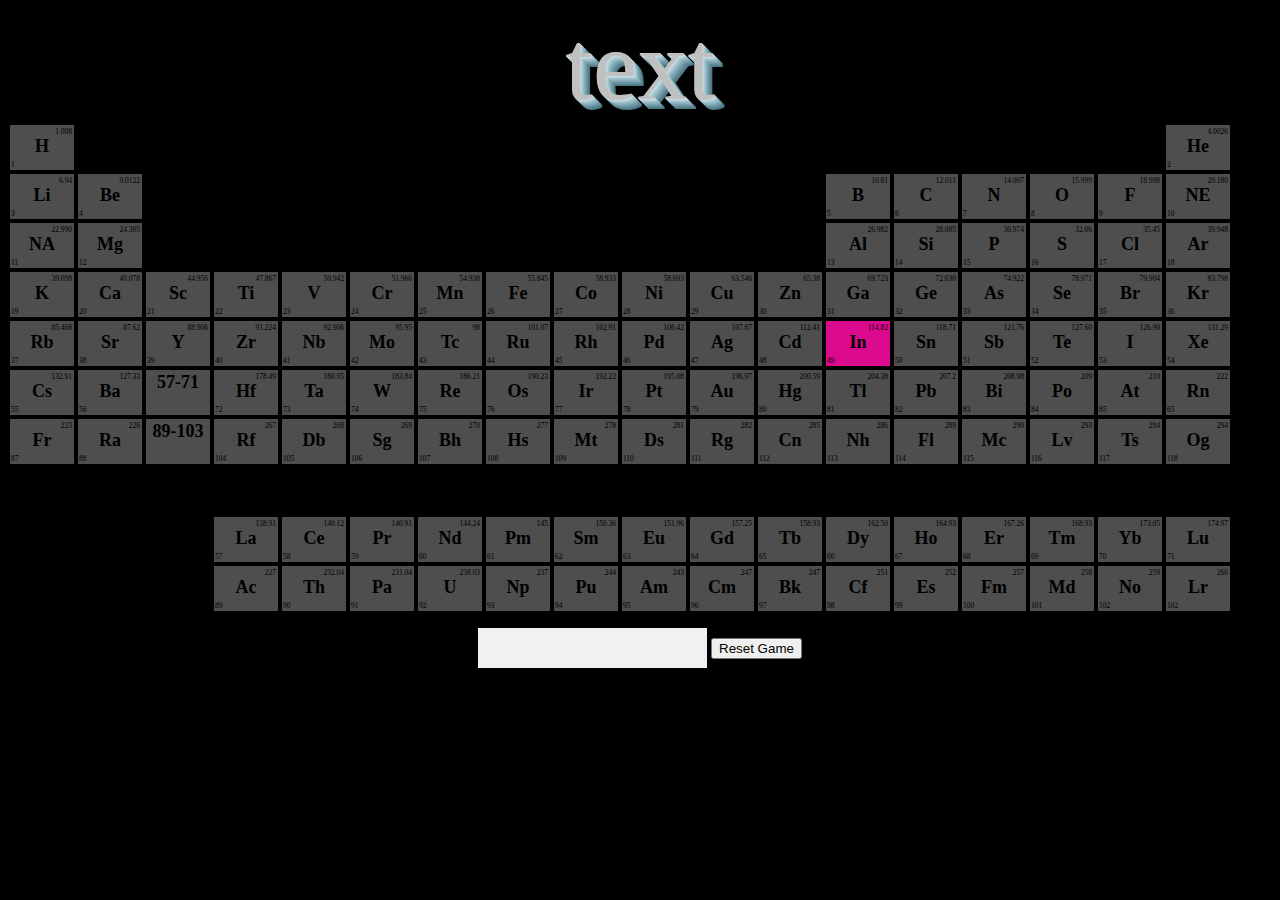
==== commit cc93496b: "game elements reset 0,5" ====
--- a/index.html
+++ b/index.html
@@ -959,6 +959,7 @@
     </div>
     <div class="center">
         <input id="myInput" onkeypress="checkElement(event)" />
+        <button id="reset">Reset Game</button>  
     </div>
     <script src="../js/pierwiastki.js"></script>
     <script src="../js/autocomplete.js"></script>
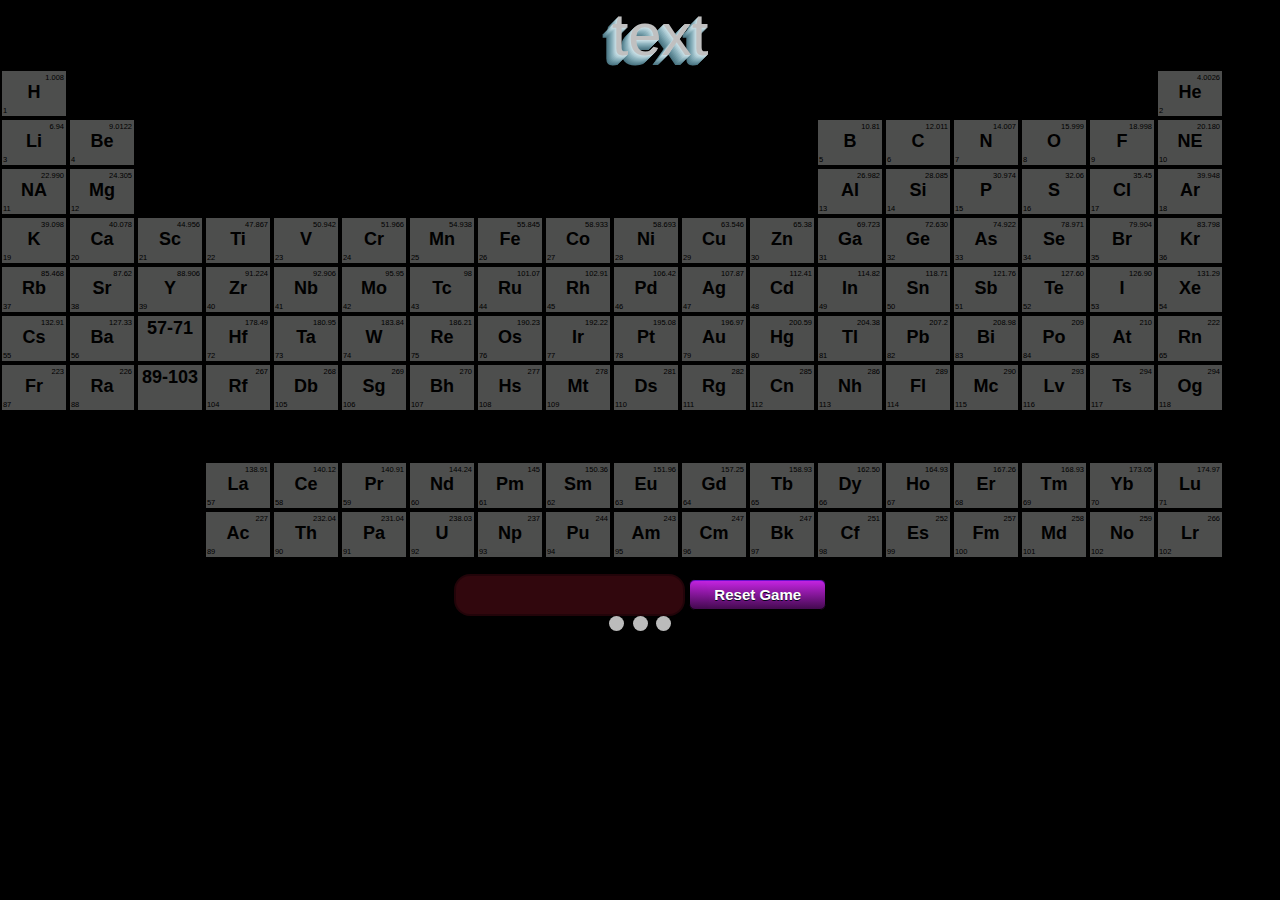
==== commit 313477ae: "game elements with bonus 0,5" ====
--- a/index.html
+++ b/index.html
@@ -7,6 +7,8 @@
 
 <body>
     <div id="timer" style="text-align: center; color: silver;">text</div>
+    
+    
 
     <!--row 1-->
     <div class="container">
@@ -957,9 +959,39 @@
             <div class="num_of_ele"><small>102</small></div>
         </div>
     </div>
+    
     <div class="center">
         <input id="myInput" onkeypress="checkElement(event)" />
         <button id="reset">Reset Game</button>  
+        <div class="slideshow-container">
+              
+            <div style="text-align:center">
+                <span class="dot" onclick="currentSlide(1)"></span> 
+                <span class="dot" onclick="currentSlide(2)"></span> 
+                <span class="dot" onclick="currentSlide(3)"></span> 
+              </div>
+
+            <div class="mySlides fade">
+              <img src="/img/budzik2.jpg" style="width: 180px; " >
+              <!-- <div class="text" >Dodatkowy czas</div> -->
+            </div>
+            
+            <div class="mySlides fade">
+              <img src="/img/1stop.jpg" style="width: 180px;">
+              <!-- <div class="text">Zatrzymanie czasu</div> -->
+            </div>
+            
+            <div class="mySlides fade">
+              <img src="img/pierwiastki.jpg" style="width: 180px;">
+              <!-- <div class="text">Wybierz pierwiastek</div> -->
+            </div>
+            
+            <!-- <a class="prev" onclick="plusSlides(-1)" >❮</a>
+            <a class="next" onclick="plusSlides(1)">❯</a>
+             -->
+            </div>
+            <br>
+        
     </div>
     <script src="../js/pierwiastki.js"></script>
     <script src="../js/autocomplete.js"></script>
--- a/css/style.css
+++ b/css/style.css
@@ -14,7 +14,9 @@
 
 .checked {
     position: relative;
-    background-color: rgba(243, 10, 157, 0.897) !important;
+    /* background-color: rgba(243, 10, 157, 0.897) !important; */
+    background: rgb(236,234,218);
+    background: linear-gradient(120deg, rgba(236,234,218,1) 0%, rgba(200,205,196,1) 35%, rgba(110,113,109,1) 100%);
     width: 5vw;
     height: 5vh;
     padding: 2px;
@@ -24,7 +26,9 @@
 
 .goodAnswer {
     position: relative;
-    background-color: rgba(5, 249, 95, 0.897) !important;
+    /* background-color: rgba(5, 249, 95, 0.897) !important; */
+    background: rgb(53,255,0);
+    background: linear-gradient(120deg, rgba(53,255,0,1) 0%, rgba(58,144,10,1) 35%, rgba(15,73,1,1) 100%);
     width: 5vw;
     height: 5vh;
     padding: 2px;
@@ -34,7 +38,9 @@
 
 .badAnswer {
     position: relative;
-    background-color: rgba(249, 5, 5, 0.897) !important;
+    /* background-color: rgba(249, 5, 5, 0.897) !important; */
+    background: rgb(255,0,0);
+    background: linear-gradient(120deg, rgba(255,0,0,1) 0%, rgba(189,4,4,1) 35%, rgba(91,8,8,1) 100%);
     width: 5vw;
     height: 5vh;
     padding: 2px;
@@ -187,7 +193,7 @@
 
 #timer {
     text-align:center;
-    font-size:100px;
+    font-size:60px;
     color:white;
     position:relative;
     left:0;
@@ -220,4 +226,131 @@
       -9px 9px 0px #56818e,
       -10px 10px 0px #4c7683,
       -15px 15px 25px rgba(0,0,0,.9);
-  }+  }
+  * {box-sizing: border-box}
+body {font-family: Verdana, sans-serif; margin:0}
+.mySlides {display: none}
+img {vertical-align: middle;}
+
+/* Slideshow container */
+.slideshow-container {
+  max-width: 1000px;
+  position: relative;
+  margin: auto;
+}
+
+/* Next & previous buttons */
+.prev, .next {
+  cursor: pointer;
+  position: absolute;
+  top: 50%;
+  width: auto;
+  padding: 16px;
+  margin-top: -22px;
+  color: white;
+  font-weight: bold;
+  font-size: 18px;
+  transition: 0.6s ease;
+  border-radius: 0 3px 3px 0;
+  user-select: none;
+}
+
+/* Position the "next button" to the right */
+.next {
+  right: 0;
+  border-radius: 3px 0 0 3px;
+}
+
+/* On hover, add a black background color with a little bit see-through */
+.prev:hover, .next:hover {
+  background-color: rgba(0,0,0,0.8);
+}
+
+/* Caption text */
+.text {
+  color: #f2f2f2;
+  font-size: 15px;
+  padding: 8px 12px;
+  position: absolute;
+  bottom: 8px;
+  width: 100%;
+  text-align: center;
+}
+
+/* Number text (1/3 etc) */
+.numbertext {
+  color: #f2f2f2;
+  font-size: 12px;
+  padding: 8px 12px;
+  position: absolute;
+  top: 0;
+}
+
+/* The dots/bullets/indicators */
+.dot {
+  cursor: pointer;
+  height: 15px;
+  width: 15px;
+  margin: 0 2px;
+  background-color: #bbb;
+  border-radius: 50%;
+  display: inline-block;
+  transition: background-color 0.6s ease;
+}
+
+.active, .dot:hover {
+  background-color: #717171;
+}
+
+/* Fading animation */
+.fade {
+  animation-name: fade;
+  animation-duration: 1.5s;
+}
+
+@keyframes fade {
+  from {opacity: .4} 
+  to {opacity: 1}
+}
+
+/* On smaller screens, decrease text size */
+@media only screen and (max-width: 300px) {
+  .prev, .next,.text {font-size: 11px}
+}
+#reset {
+    margin-left: auto;
+    margin-right: auto;
+    /* border: 2px solid rgb(0, 0, 0);
+    background-color: blueviolet ; */
+    color: white;
+    font-size: large;
+        box-shadow:inset 0px 1px 0px 0px #6912cc;
+        background:linear-gradient(to bottom, #c123de 5%, #430a4f 100%);
+        background-color:#c123de;
+        border-radius:6px;
+        border:1px solid #000000;
+        display:inline-block;
+        cursor:pointer;
+        color:#ffffff;
+        font-family:Arial;
+        font-size:15px;
+        font-weight:bold;
+        padding:6px 24px;
+        text-decoration:none;
+        text-shadow:0px 1px 0px #06041a;
+    }
+    .reset:hover {
+        background:linear-gradient(to bottom, #430a4f 5%, #c123de 100%);
+        background-color:#430a4f;
+    }
+    .reset:active {
+        position:relative;
+        top:1px;
+    }
+/* img {
+    border: black;
+    padding: 200 px;
+} */
+#mySlides {
+    padding: 50 px;
+}--- a/css/autocomplete.css
+++ b/css/autocomplete.css
@@ -9,10 +9,18 @@
 }
 
 input {
-    border: 1px solid transparent;
-    background-color: #f1f1f1;
+margin-left: auto;
+margin-right: auto;
+background: rgba(145, 21, 39, 0.34);
+border: 2px solid rgba(0, 0, 0, 0.3);
+border-radius: 16px;
+box-shadow: 0 4px 30px rgba(0, 0, 0, 0.1);
+backdrop-filter: blur(4.8px);
+-webkit-backdrop-filter: blur(4.8px);
     padding: 10px;
     font-size: 16px;
+        /* border: 1px solid transparent;
+    background-color: #f1f1f1; */
 }
 
 input[type=text] {
